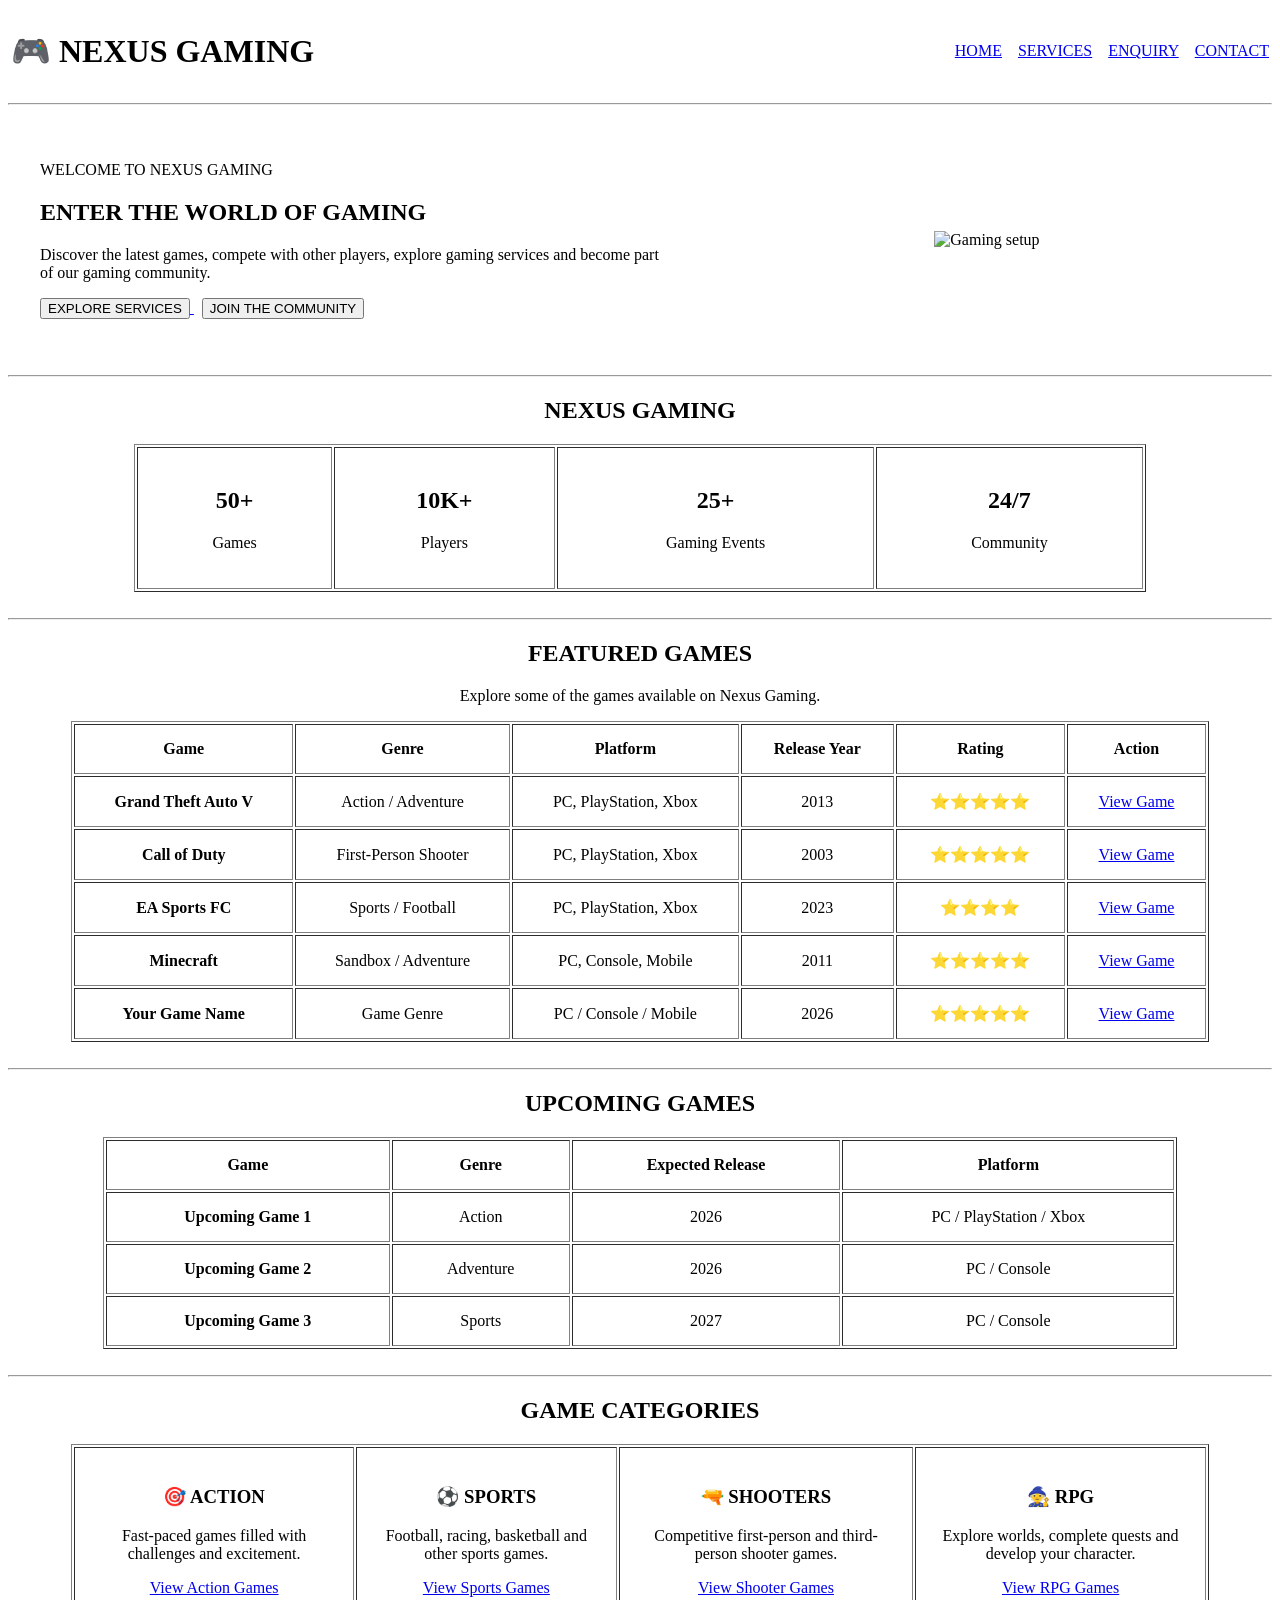
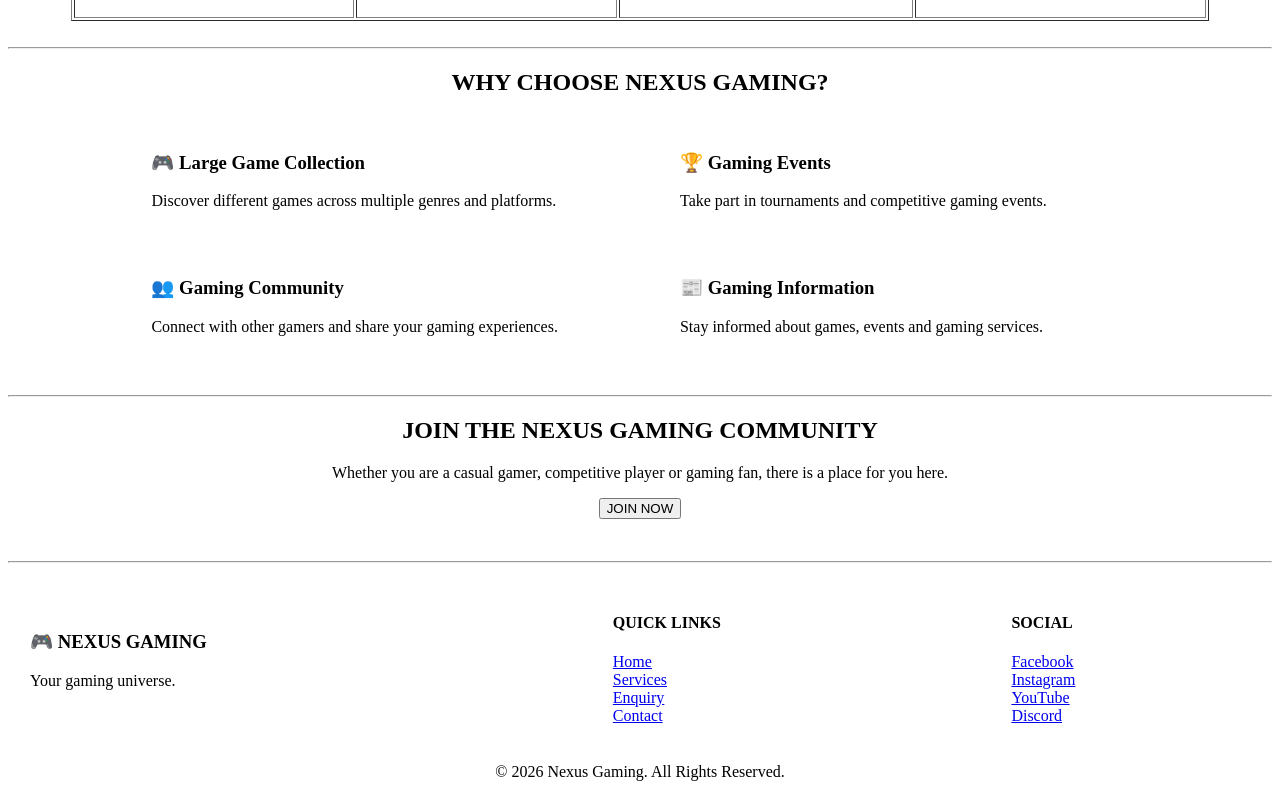
==== index.html @ 75d98b47 "commit" ====
<!DOCTYPE html>
<html lang="en">

<head>
    <meta charset="UTF-8">
    <meta name="viewport" content="width=device-width, initial-scale=1.0">

    <title>Nexus Gaming</title>
</head>

<body>

    <!-- ================= HEADER ================= -->

    <header>

        <table width="100%">
            <tr>

                <td width="30%">
                    <h1>🎮 NEXUS GAMING</h1>
                </td>

                <td align="right">

                    <nav>

                        <a href="index.html">HOME</a>
                        &nbsp;&nbsp;

                        <a href="services.html">SERVICES</a>
                        &nbsp;&nbsp;

                        <a href="enquiry.html">ENQUIRY</a>
                        &nbsp;&nbsp;

                        <a href="contact.html">CONTACT</a>

                    </nav>

                </td>

            </tr>
        </table>

        <hr>

    </header>


    <!-- ================= HERO SECTION ================= -->

    <main>

        <section>

            <table width="100%" cellpadding="30">

                <tr>

                    <td width="55%">

                        <p>WELCOME TO NEXUS GAMING</p>

                        <h2>
                            ENTER THE WORLD OF GAMING
                        </h2>

                        <p>
                            Discover the latest games, compete with
                            other players, explore gaming services
                            and become part of our gaming community.
                        </p>

                        <p>

                            <a href="services.html">
                                <button>EXPLORE SERVICES</button>
                            </a>

                            &nbsp;

                            <a href="enquiry.html">
                                <button>JOIN THE COMMUNITY</button>
                            </a>

                        </p>

                    </td>


                    <td width="45%" align="center">

                        <!-- Replace this image with your gaming image -->

                        <img
                            src="images/gaming-hero.jpg"
                            alt="Gaming setup"
                            width="450"
                            height="300">

                    </td>

                </tr>

            </table>

        </section>


        <hr>


        <!-- ================= WEBSITE STATISTICS ================= -->

        <section>

            <h2 align="center">
                NEXUS GAMING
            </h2>

            <table
                border="1"
                width="80%"
                align="center"
                cellpadding="20">

                <tr align="center">

                    <td>
                        <h2>50+</h2>
                        <p>Games</p>
                    </td>

                    <td>
                        <h2>10K+</h2>
                        <p>Players</p>
                    </td>

                    <td>
                        <h2>25+</h2>
                        <p>Gaming Events</p>
                    </td>

                    <td>
                        <h2>24/7</h2>
                        <p>Community</p>
                    </td>

                </tr>

            </table>

        </section>


        <br>
        <hr>


        <!-- ================= FEATURED GAMES ================= -->

        <section>

            <h2 align="center">
                FEATURED GAMES
            </h2>

            <p align="center">
                Explore some of the games available on Nexus Gaming.
            </p>


            <table
                border="1"
                width="90%"
                align="center"
                cellpadding="15">

                <thead>

                    <tr>

                        <th>Game</th>

                        <th>Genre</th>

                        <th>Platform</th>

                        <th>Release Year</th>

                        <th>Rating</th>

                        <th>Action</th>

                    </tr>

                </thead>


                <tbody>

                    <!-- GAME 1 -->

                    <tr align="center">

                        <td>
                            <strong>Grand Theft Auto V</strong>
                        </td>

                        <td>
                            Action / Adventure
                        </td>

                        <td>
                            PC, PlayStation, Xbox
                        </td>

                        <td>
                            2013
                        </td>

                        <td>
                            ⭐⭐⭐⭐⭐
                        </td>

                        <td>

                            <a href="#">
                                View Game
                            </a>

                        </td>

                    </tr>


                    <!-- GAME 2 -->

                    <tr align="center">

                        <td>
                            <strong>Call of Duty</strong>
                        </td>

                        <td>
                            First-Person Shooter
                        </td>

                        <td>
                            PC, PlayStation, Xbox
                        </td>

                        <td>
                            2003
                        </td>

                        <td>
                            ⭐⭐⭐⭐⭐
                        </td>

                        <td>

                            <a href="#">
                                View Game
                            </a>

                        </td>

                    </tr>


                    <!-- GAME 3 -->

                    <tr align="center">

                        <td>
                            <strong>EA Sports FC</strong>
                        </td>

                        <td>
                            Sports / Football
                        </td>

                        <td>
                            PC, PlayStation, Xbox
                        </td>

                        <td>
                            2023
                        </td>

                        <td>
                            ⭐⭐⭐⭐
                        </td>

                        <td>

                            <a href="#">
                                View Game
                            </a>

                        </td>

                    </tr>


                    <!-- GAME 4 -->

                    <tr align="center">

                        <td>
                            <strong>Minecraft</strong>
                        </td>

                        <td>
                            Sandbox / Adventure
                        </td>

                        <td>
                            PC, Console, Mobile
                        </td>

                        <td>
                            2011
                        </td>

                        <td>
                            ⭐⭐⭐⭐⭐
                        </td>

                        <td>

                            <a href="#">
                                View Game
                            </a>

                        </td>

                    </tr>


                    <!-- ADD YOUR NEW GAMES BELOW -->

                    <tr align="center">

                        <td>
                            <strong>Your Game Name</strong>
                        </td>

                        <td>
                            Game Genre
                        </td>

                        <td>
                            PC / Console / Mobile
                        </td>

                        <td>
                            2026
                        </td>

                        <td>
                            ⭐⭐⭐⭐⭐
                        </td>

                        <td>

                            <a href="#">
                                View Game
                            </a>

                        </td>

                    </tr>

                </tbody>

            </table>

        </section>


        <br>
        <hr>


        <!-- ================= UPCOMING GAMES ================= -->

        <section>

            <h2 align="center">
                UPCOMING GAMES
            </h2>

            <table
                border="1"
                width="85%"
                align="center"
                cellpadding="15">

                <tr>

                    <th>Game</th>
                    <th>Genre</th>
                    <th>Expected Release</th>
                    <th>Platform</th>

                </tr>


                <tr align="center">

                    <td>
                        <strong>Upcoming Game 1</strong>
                    </td>

                    <td>
                        Action
                    </td>

                    <td>
                        2026
                    </td>

                    <td>
                        PC / PlayStation / Xbox
                    </td>

                </tr>


                <tr align="center">

                    <td>
                        <strong>Upcoming Game 2</strong>
                    </td>

                    <td>
                        Adventure
                    </td>

                    <td>
                        2026
                    </td>

                    <td>
                        PC / Console
                    </td>

                </tr>


                <tr align="center">

                    <td>
                        <strong>Upcoming Game 3</strong>
                    </td>

                    <td>
                        Sports
                    </td>

                    <td>
                        2027
                    </td>

                    <td>
                        PC / Console
                    </td>

                </tr>

            </table>

        </section>


        <br>
        <hr>


        <!-- ================= GAMING CATEGORIES ================= -->

        <section>

            <h2 align="center">
                GAME CATEGORIES
            </h2>


            <table
                width="90%"
                align="center"
                border="1"
                cellpadding="20">

                <tr align="center">

                    <td>

                        <h3>🎯 ACTION</h3>

                        <p>
                            Fast-paced games filled with
                            challenges and excitement.
                        </p>

                        <a href="#">
                            View Action Games
                        </a>

                    </td>


                    <td>

                        <h3>⚽ SPORTS</h3>

                        <p>
                            Football, racing, basketball
                            and other sports games.
                        </p>

                        <a href="#">
                            View Sports Games
                        </a>

                    </td>


                    <td>

                        <h3>🔫 SHOOTERS</h3>

                        <p>
                            Competitive first-person and
                            third-person shooter games.
                        </p>

                        <a href="#">
                            View Shooter Games
                        </a>

                    </td>


                    <td>

                        <h3>🧙 RPG</h3>

                        <p>
                            Explore worlds, complete quests
                            and develop your character.
                        </p>

                        <a href="#">
                            View RPG Games
                        </a>

                    </td>

                </tr>

            </table>

        </section>


        <br>
        <hr>


        <!-- ================= WHY CHOOSE US ================= -->

        <section>

            <h2 align="center">
                WHY CHOOSE NEXUS GAMING?
            </h2>


            <table
                width="80%"
                align="center"
                cellpadding="15">

                <tr>

                    <td>

                        <h3>
                            🎮 Large Game Collection
                        </h3>

                        <p>
                            Discover different games across
                            multiple genres and platforms.
                        </p>

                    </td>


                    <td>

                        <h3>
                            🏆 Gaming Events
                        </h3>

                        <p>
                            Take part in tournaments and
                            competitive gaming events.
                        </p>

                    </td>

                </tr>


                <tr>

                    <td>

                        <h3>
                            👥 Gaming Community
                        </h3>

                        <p>
                            Connect with other gamers and
                            share your gaming experiences.
                        </p>

                    </td>


                    <td>

                        <h3>
                            📰 Gaming Information
                        </h3>

                        <p>
                            Stay informed about games,
                            events and gaming services.
                        </p>

                    </td>

                </tr>

            </table>

        </section>


        <br>
        <hr>


        <!-- ================= COMMUNITY ================= -->

        <section>

            <h2 align="center">
                JOIN THE NEXUS GAMING COMMUNITY
            </h2>

            <p align="center">

                Whether you are a casual gamer,
                competitive player or gaming fan,
                there is a place for you here.

            </p>

            <p align="center">

                <a href="enquiry.html">

                    <button>
                        JOIN NOW
                    </button>

                </a>

            </p>

        </section>

    </main>


    <!-- ================= FOOTER ================= -->

    <br>

    <hr>

    <footer>

        <table width="100%" cellpadding="20">

            <tr>

                <td>

                    <h3>
                        🎮 NEXUS GAMING
                    </h3>

                    <p>
                        Your gaming universe.
                    </p>

                </td>


                <td>

                    <h4>
                        QUICK LINKS
                    </h4>

                    <a href="index.html">
                        Home
                    </a>
                    <br>

                    <a href="services.html">
                        Services
                    </a>
                    <br>

                    <a href="enquiry.html">
                        Enquiry
                    </a>
                    <br>

                    <a href="contact.html">
                        Contact
                    </a>

                </td>


                <td>

                    <h4>
                        SOCIAL
                    </h4>

                    <a href="#">
                        Facebook
                    </a>
                    <br>

                    <a href="#">
                        Instagram
                    </a>
                    <br>

                    <a href="#">
                        YouTube
                    </a>
                    <br>

                    <a href="#">
                        Discord
                    </a>

                </td>

            </tr>

        </table>


        <p align="center">

            &copy; 2026 Nexus Gaming.
            All Rights Reserved.

        </p>

    </footer>

</body>

</html>
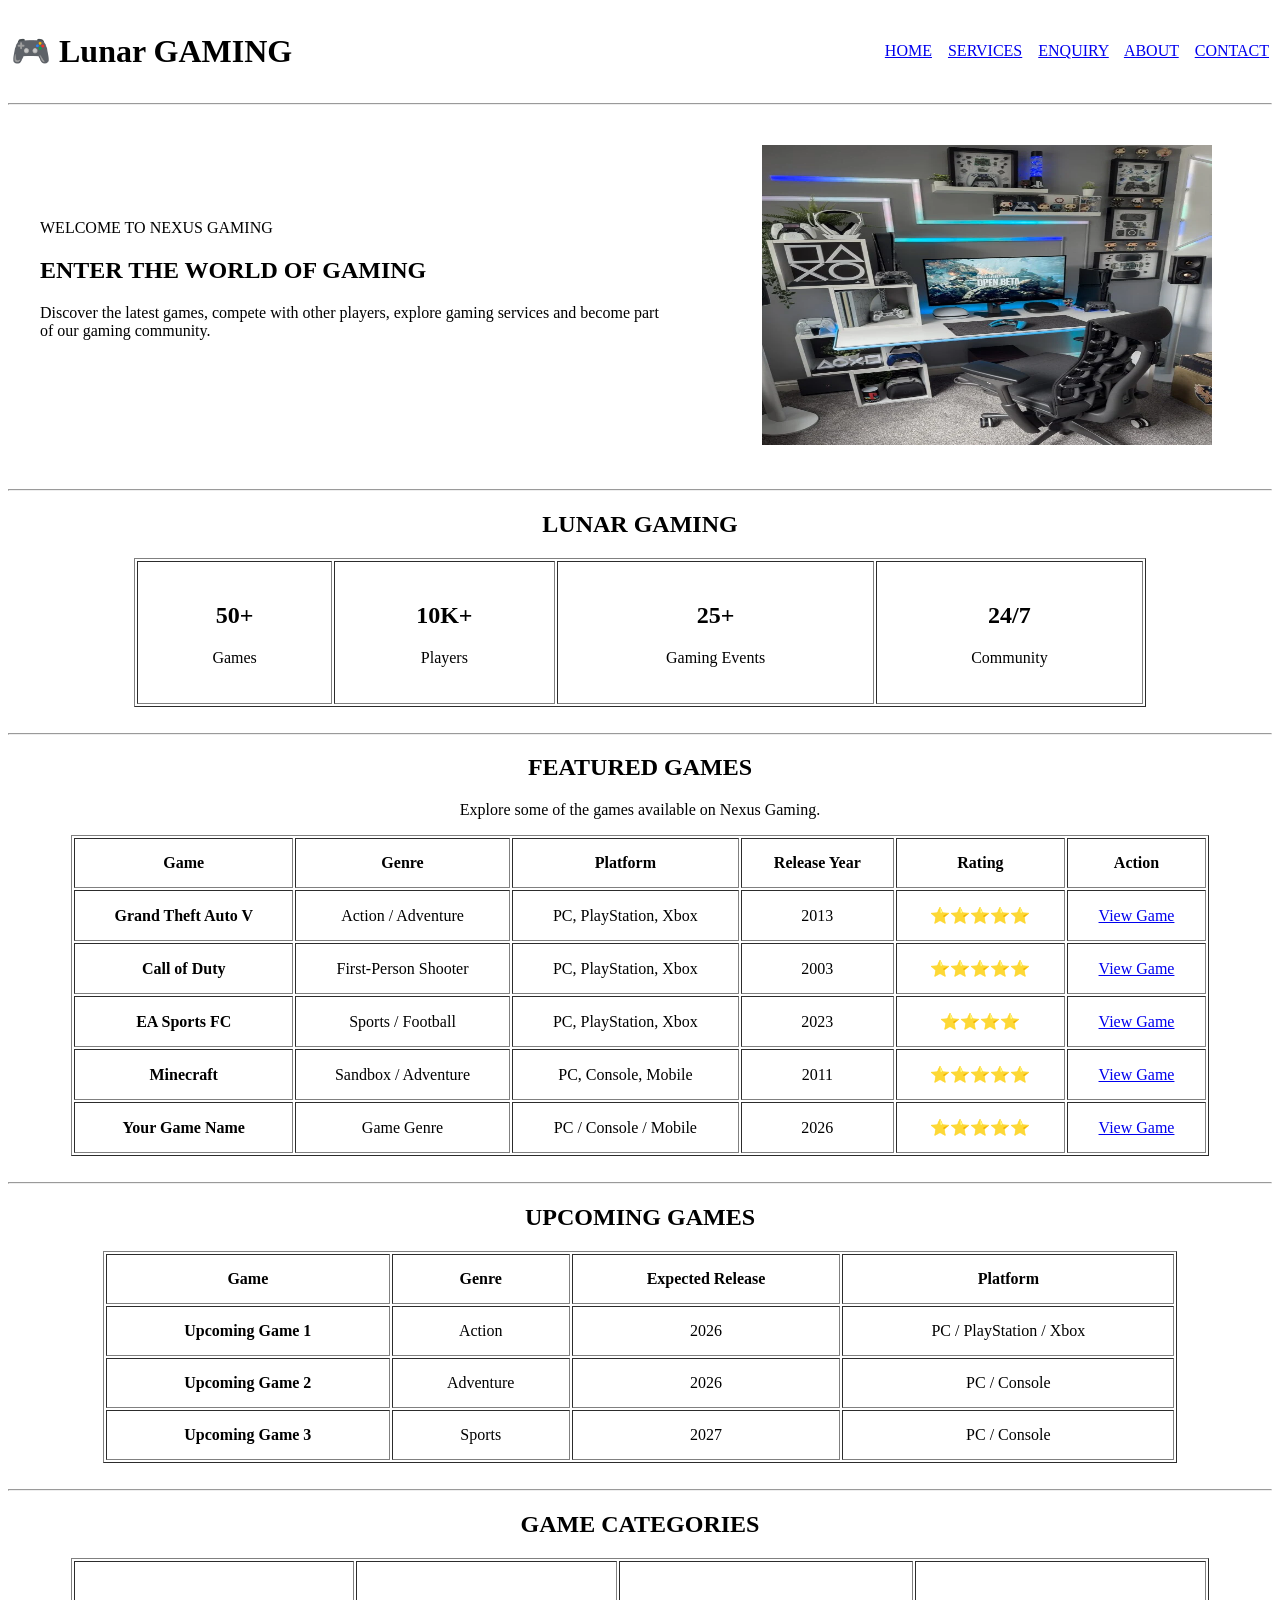
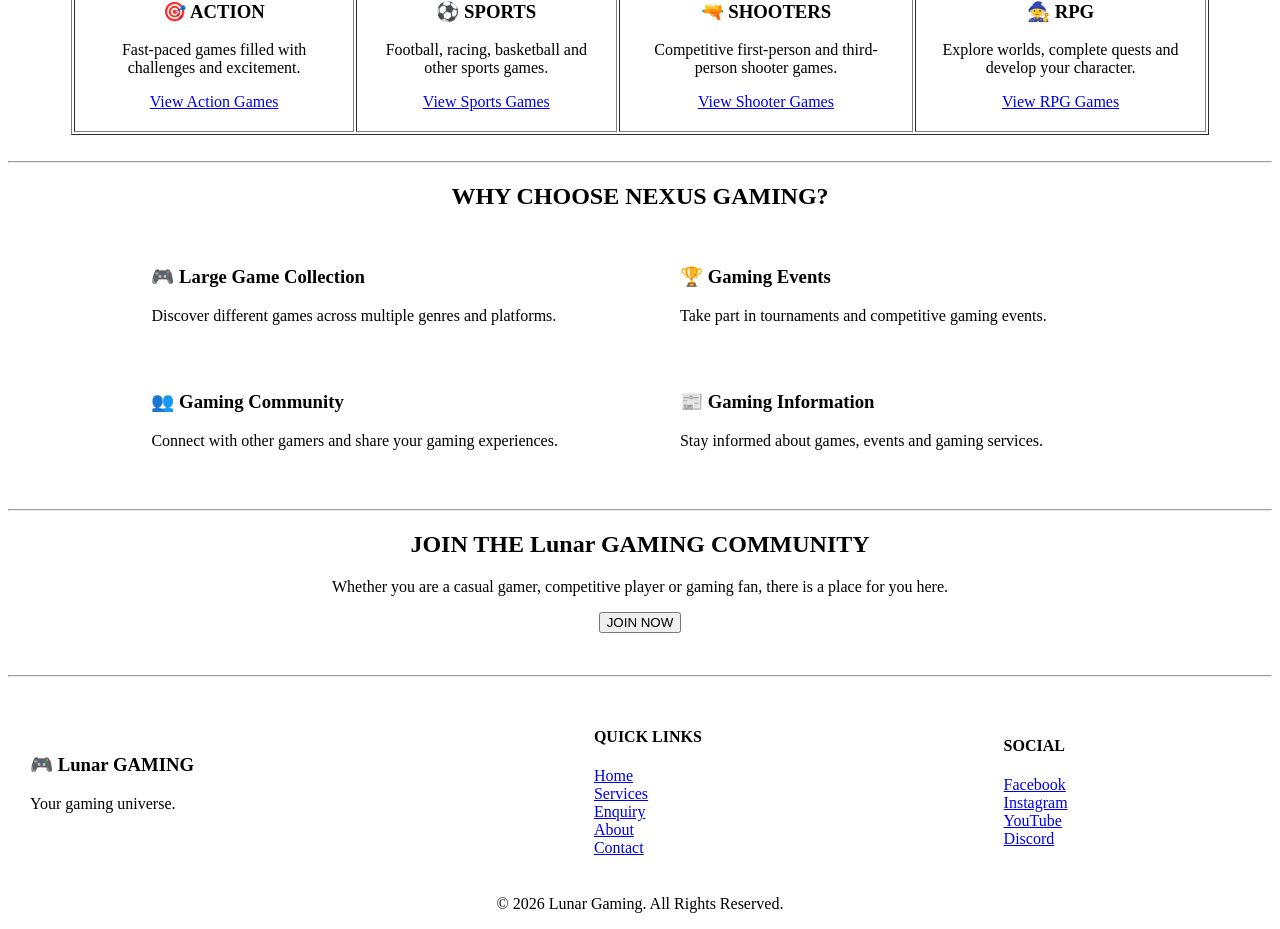
==== commit a661ac4f: "commit" ====
--- a/index.html
+++ b/index.html
@@ -5,7 +5,7 @@
     <meta charset="UTF-8">
     <meta name="viewport" content="width=device-width, initial-scale=1.0">
 
-    <title>Nexus Gaming</title>
+    <title>Lunar Gaming</title>
 </head>
 
 <body>
@@ -18,7 +18,7 @@
             <tr>
 
                 <td width="30%">
-                    <h1>🎮 NEXUS GAMING</h1>
+                    <h1>🎮 Lunar GAMING</h1>
                 </td>
 
                 <td align="right">
@@ -34,7 +34,11 @@
                         <a href="enquiry.html">ENQUIRY</a>
                         &nbsp;&nbsp;
 
+                        <a href="about.html">ABOUT</a>
+                        &nbsp;&nbsp;
+
                         <a href="contact.html">CONTACT</a>
+                        
 
                     </nav>
 
@@ -74,16 +78,10 @@
 
                         <p>
 
-                            <a href="services.html">
-                                <button>EXPLORE SERVICES</button>
-                            </a>
-
+                          
                             &nbsp;
 
-                            <a href="enquiry.html">
-                                <button>JOIN THE COMMUNITY</button>
-                            </a>
-
+                           
                         </p>
 
                     </td>
@@ -94,7 +92,7 @@
                         <!-- Replace this image with your gaming image -->
 
                         <img
-                            src="images/gaming-hero.jpg"
+                            src="/images/gamin-setup-ideas_ralexanderr-821x1024.webp"
                             alt="Gaming setup"
                             width="450"
                             height="300">
@@ -116,7 +114,7 @@
         <section>
 
             <h2 align="center">
-                NEXUS GAMING
+                LUNAR GAMING
             </h2>
 
             <table
@@ -662,7 +660,7 @@
         <section>
 
             <h2 align="center">
-                JOIN THE NEXUS GAMING COMMUNITY
+                JOIN THE Lunar GAMING COMMUNITY
             </h2>
 
             <p align="center">
@@ -705,7 +703,7 @@
                 <td>
 
                     <h3>
-                        🎮 NEXUS GAMING
+                        🎮 Lunar GAMING
                     </h3>
 
                     <p>
@@ -736,6 +734,12 @@
                     </a>
                     <br>
 
+                    <a href="about.html">
+                        About
+                    </a>
+                    <br>
+
+
                     <a href="contact.html">
                         Contact
                     </a>
@@ -777,7 +781,7 @@
 
         <p align="center">
 
-            &copy; 2026 Nexus Gaming.
+            &copy; 2026 Lunar Gaming.
             All Rights Reserved.
 
         </p>
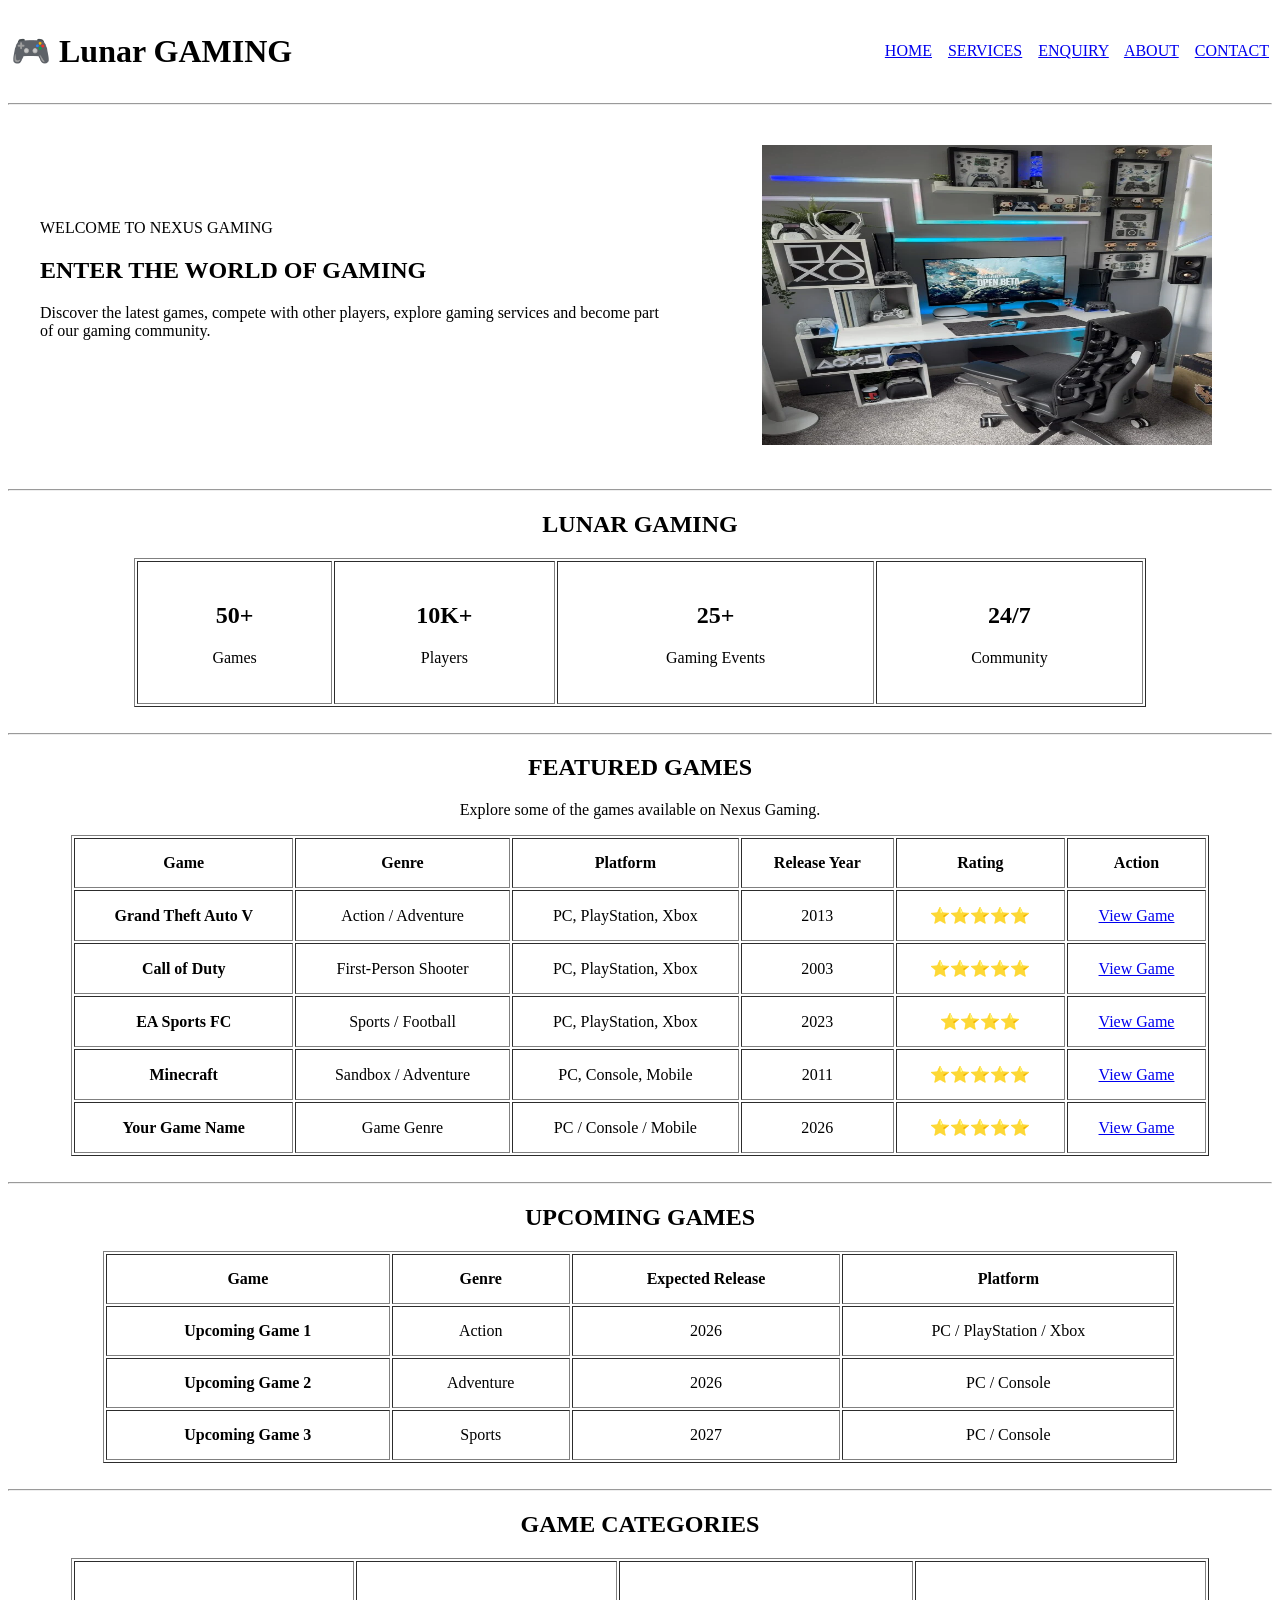
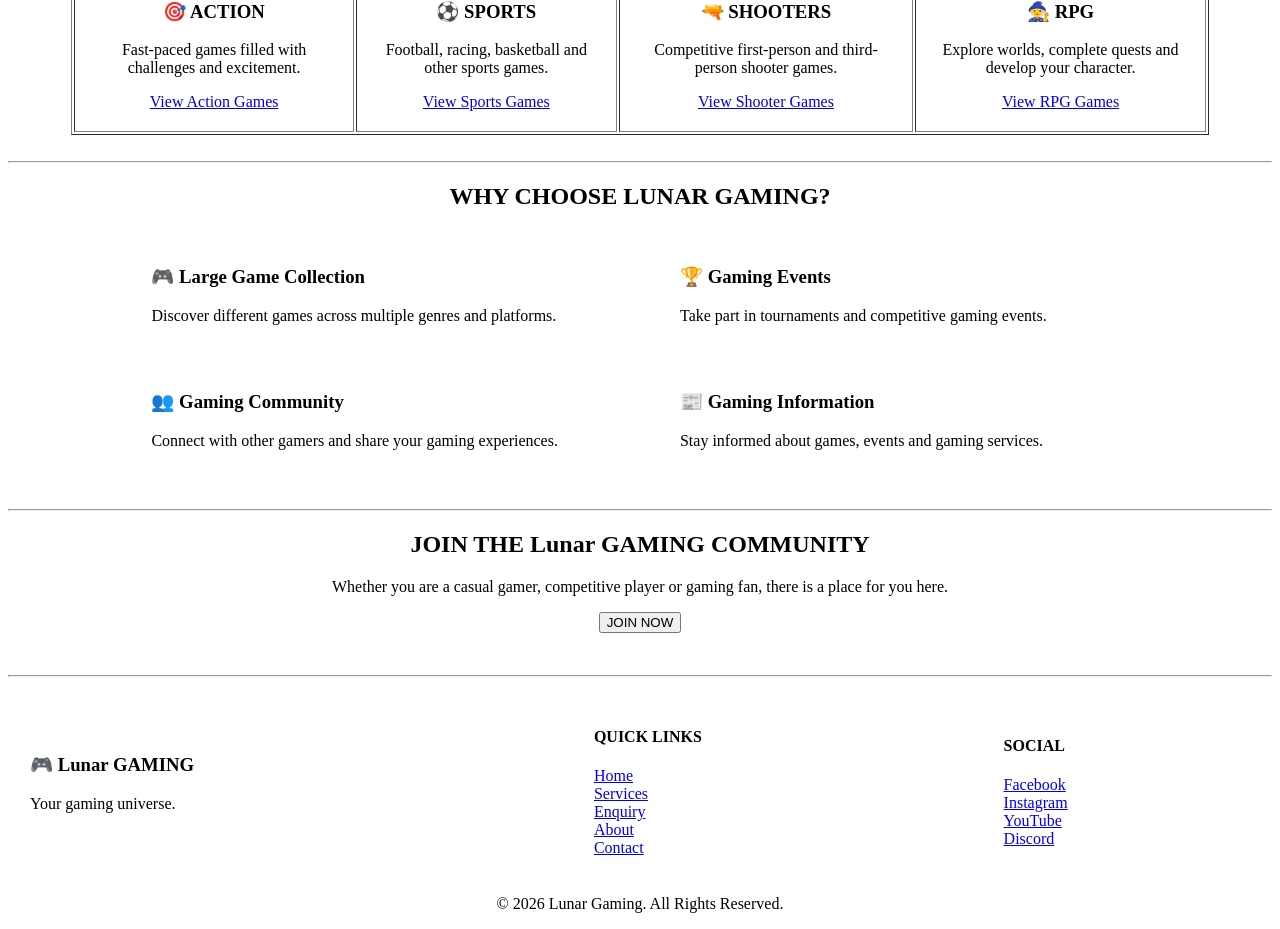
==== commit 7aa82878: "commit" ====
--- a/index.html
+++ b/index.html
@@ -89,10 +89,10 @@
 
                     <td width="45%" align="center">
 
-                        <!-- Replace this image with your gaming image -->
+                        <!-- Gaming image -->
 
                         <img
-                            src="/images/gamin-setup-ideas_ralexanderr-821x1024.webp"
+                            src="images/gamin-setup-ideas_ralexanderr-821x1024.webp"
                             alt="Gaming setup"
                             width="450"
                             height="300">
@@ -574,7 +574,7 @@
         <section>
 
             <h2 align="center">
-                WHY CHOOSE NEXUS GAMING?
+                WHY CHOOSE LUNAR GAMING?
             </h2>
 
 
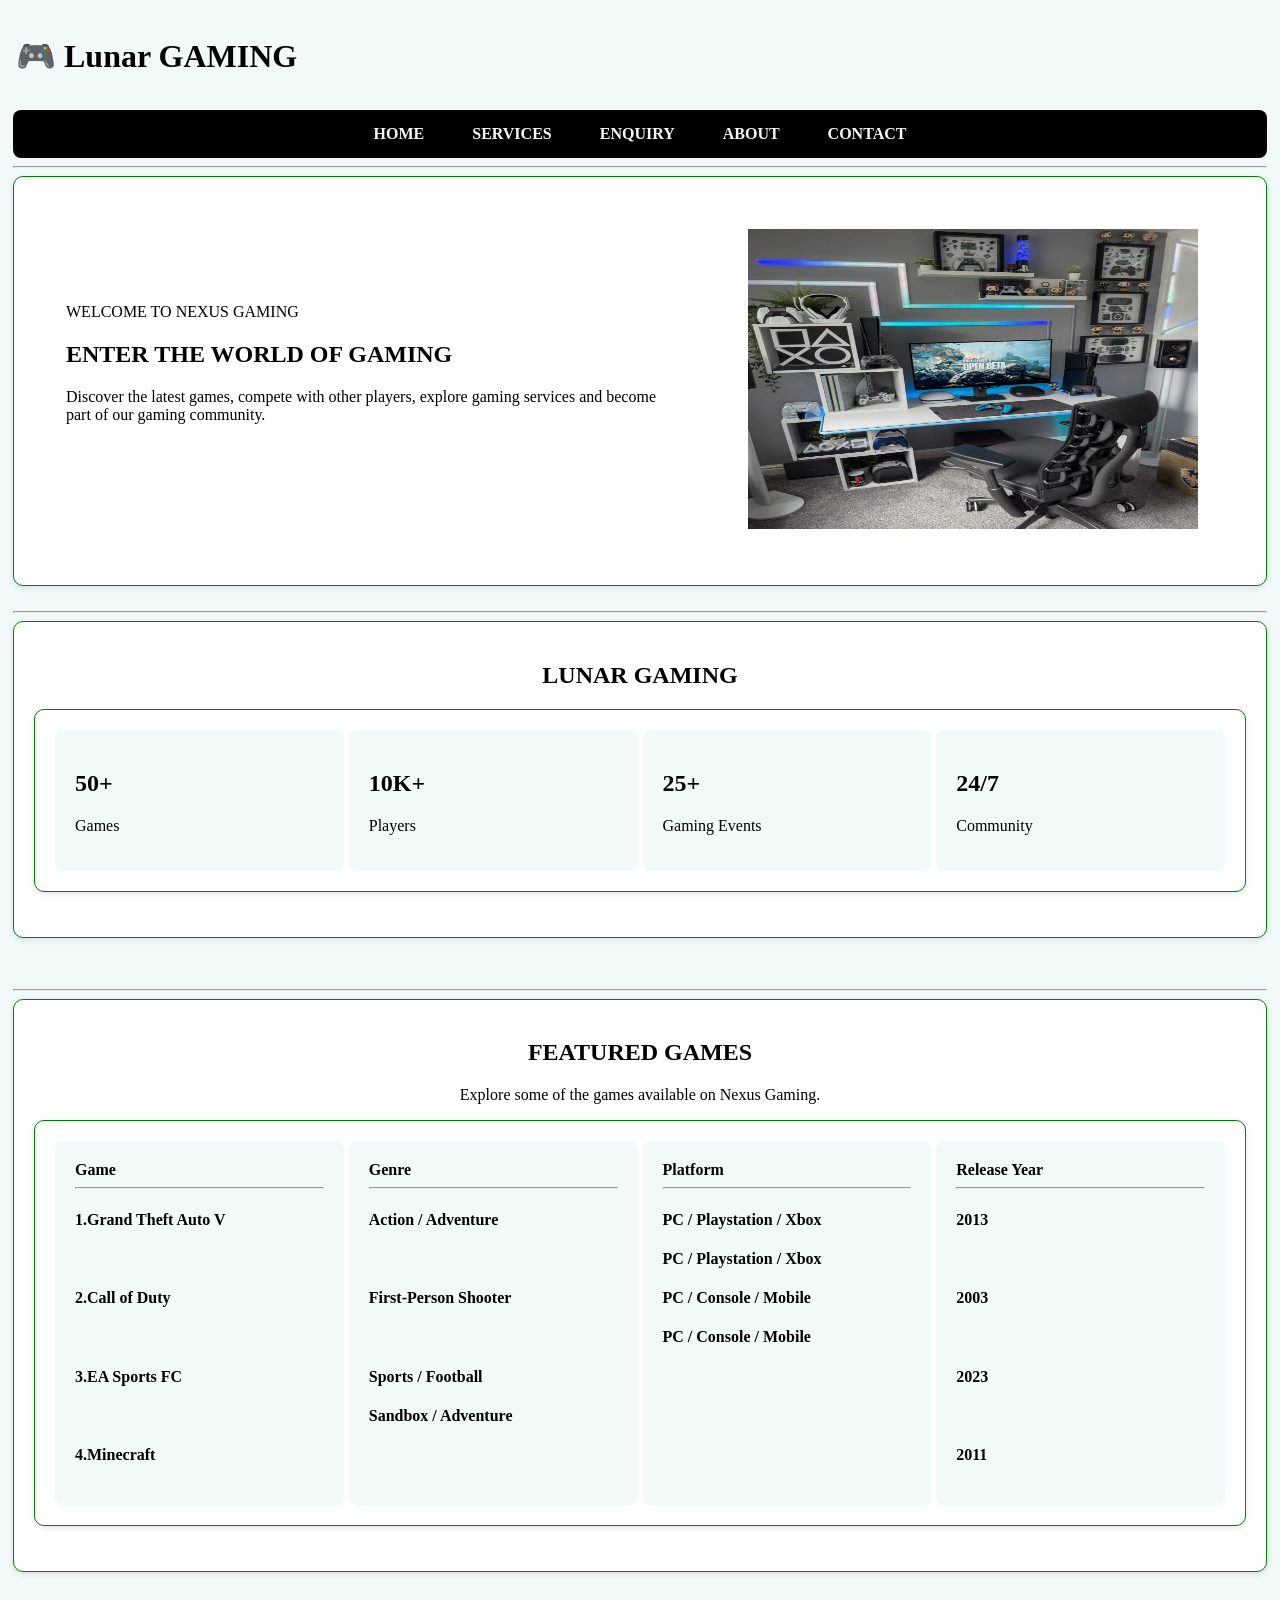
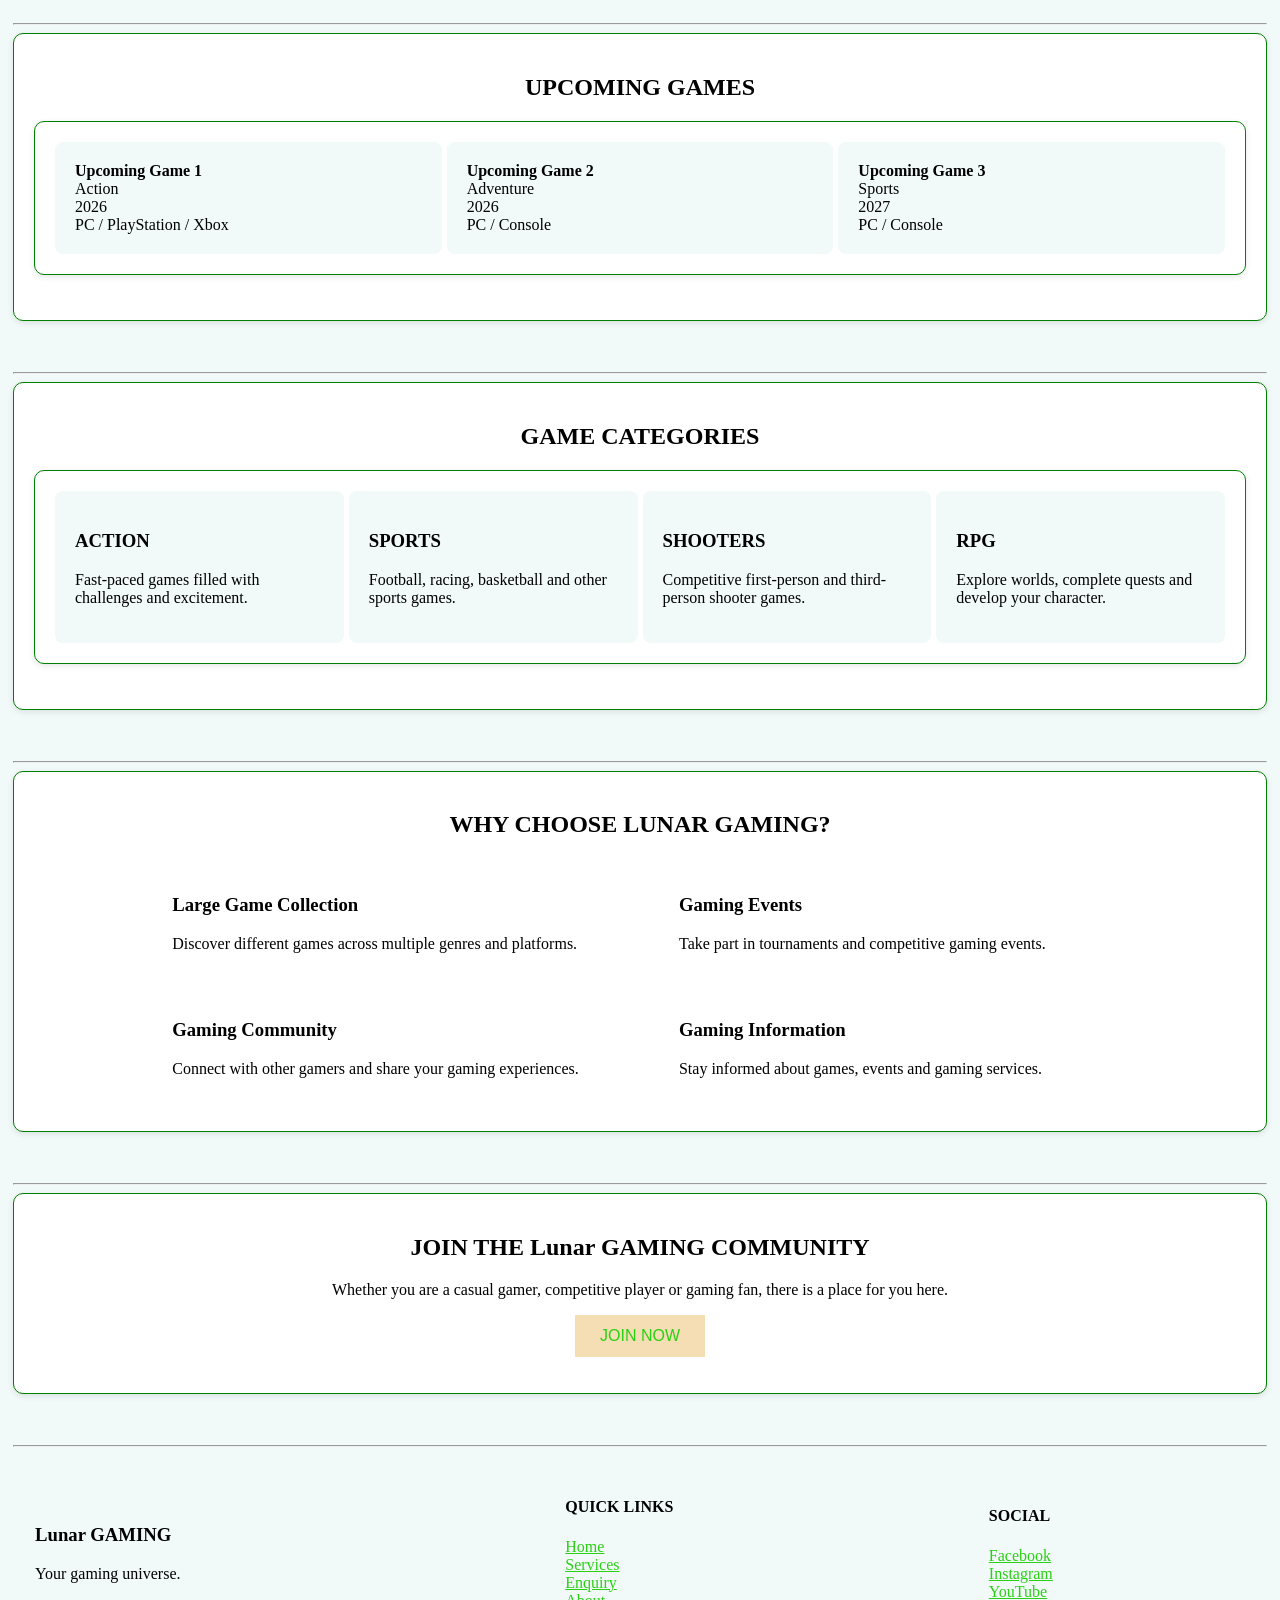
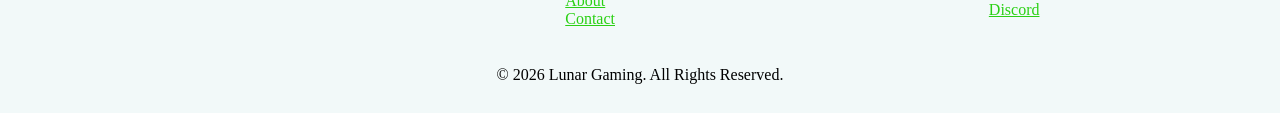
==== commit b348fd7f: "CSS used and changed" ====
--- a/index.html
+++ b/index.html
@@ -6,6 +6,9 @@
     <meta name="viewport" content="width=device-width, initial-scale=1.0">
 
     <title>Lunar Gaming</title>
+
+     <!--Links this HTML page to ecxternal CSS stylesheet-->
+    <link rel="stylesheet" href="css/style.css">
 </head>
 
 <body>
@@ -13,16 +16,22 @@
     <!-- ================= HEADER ================= -->
 
     <header>
-
-        <table width="100%">
+  <table width="100%">
             <tr>
 
                 <td width="30%">
                     <h1>🎮 Lunar GAMING</h1>
                 </td>
-
-                <td align="right">
-
+             </tr>
+                
+
+                  
+        </table>
+
+        
+
+    </header>
+    
                     <nav>
 
                         <a href="index.html">HOME</a>
@@ -41,16 +50,7 @@
                         
 
                     </nav>
-
-                </td>
-
-            </tr>
-        </table>
-
-        <hr>
-
-    </header>
-
+<hr>
 
     <!-- ================= HERO SECTION ================= -->
 
@@ -117,38 +117,29 @@
                 LUNAR GAMING
             </h2>
 
-            <table
-                border="1"
-                width="80%"
-                align="center"
-                cellpadding="20">
-
-                <tr align="center">
-
-                    <td>
+         <section  class="fourway-grid">
+            <div class="mission-card"> 
                         <h2>50+</h2>
                         <p>Games</p>
-                    </td>
-
-                    <td>
+                        </div>
+
+                   <div class="mission-card"> 
                         <h2>10K+</h2>
                         <p>Players</p>
-                    </td>
-
-                    <td>
+                        </div>
+
+                    <div class="mission-card"> 
                         <h2>25+</h2>
                         <p>Gaming Events</p>
-                    </td>
-
-                    <td>
+                        </div>
+
+                    <div class="mission-card"> 
                         <h2>24/7</h2>
                         <p>Community</p>
-                    </td>
-
-                </tr>
-
-            </table>
-
+                    </div>
+
+
+       </section>
         </section>
 
 
@@ -159,7 +150,6 @@
         <!-- ================= FEATURED GAMES ================= -->
 
         <section>
-
             <h2 align="center">
                 FEATURED GAMES
             </h2>
@@ -167,215 +157,60 @@
             <p align="center">
                 Explore some of the games available on Nexus Gaming.
             </p>
-
-
-            <table
-                border="1"
-                width="90%"
-                align="center"
-                cellpadding="15">
-
-                <thead>
-
-                    <tr>
-
-                        <th>Game</th>
-
-                        <th>Genre</th>
-
-                        <th>Platform</th>
-
-                        <th>Release Year</th>
-
-                        <th>Rating</th>
-
-                        <th>Action</th>
-
-                    </tr>
-
-                </thead>
-
-
-                <tbody>
-
-                    <!-- GAME 1 -->
-
-                    <tr align="center">
-
-                        <td>
-                            <strong>Grand Theft Auto V</strong>
-                        </td>
-
-                        <td>
-                            Action / Adventure
-                        </td>
-
-                        <td>
-                            PC, PlayStation, Xbox
-                        </td>
-
-                        <td>
-                            2013
-                        </td>
-
-                        <td>
-                            ⭐⭐⭐⭐⭐
-                        </td>
-
-                        <td>
-
-                            <a href="#">
-                                View Game
-                            </a>
-
-                        </td>
-
-                    </tr>
-
-
-                    <!-- GAME 2 -->
-
-                    <tr align="center">
-
-                        <td>
-                            <strong>Call of Duty</strong>
-                        </td>
-
-                        <td>
-                            First-Person Shooter
-                        </td>
-
-                        <td>
-                            PC, PlayStation, Xbox
-                        </td>
-
-                        <td>
-                            2003
-                        </td>
-
-                        <td>
-                            ⭐⭐⭐⭐⭐
-                        </td>
-
-                        <td>
-
-                            <a href="#">
-                                View Game
-                            </a>
-
-                        </td>
-
-                    </tr>
-
-
-                    <!-- GAME 3 -->
-
-                    <tr align="center">
-
-                        <td>
-                            <strong>EA Sports FC</strong>
-                        </td>
-
-                        <td>
-                            Sports / Football
-                        </td>
-
-                        <td>
-                            PC, PlayStation, Xbox
-                        </td>
-
-                        <td>
-                            2023
-                        </td>
-
-                        <td>
-                            ⭐⭐⭐⭐
-                        </td>
-
-                        <td>
-
-                            <a href="#">
-                                View Game
-                            </a>
-
-                        </td>
-
-                    </tr>
-
-
-                    <!-- GAME 4 -->
-
-                    <tr align="center">
-
-                        <td>
-                            <strong>Minecraft</strong>
-                        </td>
-
-                        <td>
-                            Sandbox / Adventure
-                        </td>
-
-                        <td>
-                            PC, Console, Mobile
-                        </td>
-
-                        <td>
-                            2011
-                        </td>
-
-                        <td>
-                            ⭐⭐⭐⭐⭐
-                        </td>
-
-                        <td>
-
-                            <a href="#">
-                                View Game
-                            </a>
-
-                        </td>
-
-                    </tr>
-
-
-                    <!-- ADD YOUR NEW GAMES BELOW -->
-
-                    <tr align="center">
-
-                        <td>
-                            <strong>Your Game Name</strong>
-                        </td>
-
-                        <td>
-                            Game Genre
-                        </td>
-
-                        <td>
-                            PC / Console / Mobile
-                        </td>
-
-                        <td>
-                            2026
-                        </td>
-
-                        <td>
-                            ⭐⭐⭐⭐⭐
-                        </td>
-
-                        <td>
-
-                            <a href="#">
-                                View Game
-                            </a>
-
-                        </td>
-
-                    </tr>
-
-                </tbody>
-
-            </table>
-
+   <section  class="fourway-grid">
+
+<div class="mission-card">         
+   <strong>Game </strong>
+   <hr>
+   <h4>1.Grand Theft Auto V</h4>
+   <br>
+   <h4>2.Call of Duty</h4>
+   <br>                      
+   <h4>3.EA Sports FC</h4>
+   <br>
+   <h4>4.Minecraft</h4>
+   
+</div>
+                  
+<div class="mission-card">
+        <strong>Genre</strong>
+        <hr>
+        <h4>Action / Adventure</h4>
+        <br>
+        <h4>First-Person Shooter</h4>
+        <br> 
+        <h4>Sports / Football</h4>
+        <h4>Sandbox / Adventure</h4>               
+</div>
+
+<div class="mission-card">
+        <strong>Platform</strong> 
+        <hr>
+        <h4>PC / Playstation / Xbox</h4>
+
+        <h4>PC / Playstation / Xbox</h4>
+
+        <h4>PC / Console / Mobile</h4>
+        <h4>PC / Console / Mobile</h4>  
+         
+
+</div>
+
+<div class="mission-card">
+            <strong>Release Year</strong>
+            <hr>
+            <h4>2013</h4>
+            <br>
+            <h4>2003</h4>
+            <br>
+            <h4>2023</h4>
+            <br>
+            <h4>2011</h4>
+          </div>             
+
+                    
+
+</section>
         </section>
 
 
@@ -390,87 +225,40 @@
             <h2 align="center">
                 UPCOMING GAMES
             </h2>
-
-            <table
-                border="1"
-                width="85%"
-                align="center"
-                cellpadding="15">
-
-                <tr>
-
-                    <th>Game</th>
-                    <th>Genre</th>
-                    <th>Expected Release</th>
-                    <th>Platform</th>
-
-                </tr>
-
-
-                <tr align="center">
-
-                    <td>
+                 <section  class="threeway-grid">
+                    <div class="mission-card"> 
                         <strong>Upcoming Game 1</strong>
-                    </td>
-
-                    <td>
+                   <br>
                         Action
-                    </td>
-
-                    <td>
+                   <br>
                         2026
-                    </td>
-
-                    <td>
+                   <br>
+                   
                         PC / PlayStation / Xbox
-                    </td>
-
-                </tr>
-
-
-                <tr align="center">
-
-                    <td>
+                    
+                        </div>
+                   
+                        <div class="mission-card"> 
                         <strong>Upcoming Game 2</strong>
-                    </td>
-
-                    <td>
-                        Adventure
-                    </td>
-
-                    <td>
+                    <br>
+                       Adventure
+                    <br>
                         2026
-                    </td>
-
-                    <td>
+                    <br>
                         PC / Console
-                    </td>
-
-                </tr>
-
-
-                <tr align="center">
-
-                    <td>
+                        </div>
+                    
+                        <div class="mission-card"> 
                         <strong>Upcoming Game 3</strong>
-                    </td>
-
-                    <td>
+                    <br>
                         Sports
-                    </td>
-
-                    <td>
+                    <br>
                         2027
-                    </td>
-
-                    <td>
+                    <br>
                         PC / Console
-                    </td>
-
-                </tr>
-
-            </table>
-
+                        </div>
+                   
+       </section>
         </section>
 
 
@@ -486,82 +274,43 @@
                 GAME CATEGORIES
             </h2>
 
-
-            <table
-                width="90%"
-                align="center"
-                border="1"
-                cellpadding="20">
-
-                <tr align="center">
-
-                    <td>
-
-                        <h3>🎯 ACTION</h3>
+            <section  class="fourway-grid">
+            <div class="mission-card">
+                        <h3> ACTION</h3>
 
                         <p>
                             Fast-paced games filled with
                             challenges and excitement.
                         </p>
-
-                        <a href="#">
-                            View Action Games
-                        </a>
-
-                    </td>
-
-
-                    <td>
-
-                        <h3>⚽ SPORTS</h3>
+                          </div>
+             <div class="mission-card">
+                        <h3> SPORTS</h3>
 
                         <p>
                             Football, racing, basketball
                             and other sports games.
                         </p>
-
-                        <a href="#">
-                            View Sports Games
-                        </a>
-
-                    </td>
-
-
-                    <td>
-
-                        <h3>🔫 SHOOTERS</h3>
+                         </div>
+
+            <div class="mission-card">
+
+                        <h3> SHOOTERS</h3>
 
                         <p>
                             Competitive first-person and
                             third-person shooter games.
                         </p>
-
-                        <a href="#">
-                            View Shooter Games
-                        </a>
-
-                    </td>
-
-
-                    <td>
-
-                        <h3>🧙 RPG</h3>
+                         </div>
+
+          <div class="mission-card">
+                        <h3>RPG</h3>
 
                         <p>
                             Explore worlds, complete quests
                             and develop your character.
                         </p>
-
-                        <a href="#">
-                            View RPG Games
-                        </a>
-
-                    </td>
-
-                </tr>
-
-            </table>
-
+                         </div>
+         </section>           
         </section>
 
 
@@ -588,7 +337,7 @@
                     <td>
 
                         <h3>
-                            🎮 Large Game Collection
+                            Large Game Collection
                         </h3>
 
                         <p>
@@ -602,7 +351,7 @@
                     <td>
 
                         <h3>
-                            🏆 Gaming Events
+                             Gaming Events
                         </h3>
 
                         <p>
@@ -620,7 +369,7 @@
                     <td>
 
                         <h3>
-                            👥 Gaming Community
+                             Gaming Community
                         </h3>
 
                         <p>
@@ -634,7 +383,7 @@
                     <td>
 
                         <h3>
-                            📰 Gaming Information
+                             Gaming Information
                         </h3>
 
                         <p>
@@ -703,7 +452,7 @@
                 <td>
 
                     <h3>
-                        🎮 Lunar GAMING
+                        Lunar GAMING
                     </h3>
 
                     <p>
--- a/css/style.css
+++ b/css/style.css
@@ -0,0 +1,165 @@
+
+
+body {
+    font: Arial, sans-serif;
+    color: #000000;
+    background-color: #f2f9f9;
+    padding: 5px;
+
+}
+/*sections */
+section{
+      
+    margin-bottom: 25px ;   
+    padding: 20px; ;
+    background-color:white ;
+    border: 1px solid green; 
+
+    /*Round corners*/
+    border-radius: 10px;
+
+    /*Addds shadows around each section*/
+    box-shadow:0 2px 6px rgba( 0, 0, 0, 0.10);
+
+}
+
+/* Color of the links*/
+
+a {
+    color: #2ad014;
+}
+
+
+/*Navigation*/
+
+nav {
+    background-color: #000000;
+    padding: 15px;
+    text-align: center;
+
+    /*sopace between header and the navigation bar*/
+    margin-top: 10px;
+    border-radius: 8px;
+}
+nav a {
+color:#f2f9f9;
+text-decoration: none;    
+font-weight: bold;
+
+/* em is a relative unit. 
+    
+    1em is based on the font size of the element. */
+ 
+padding: 0.5em 1em;
+
+/* border-radius gives the navigation links slightly rounded corners. */
+border-radius: 5px;
+
+/* transition creates a smooth change when the hover effect occurs. */
+transform: 0.3s ;
+}
+
+/*======================================================== 
+    4.2 NAVIGATION LIST - FLEXBOX 
+    ========================================================= */ 
+    
+    /* Flexbox is used to arrange elements in a row or column. 
+    
+    display: flex turns the navigation list into a flex container. 
+    justify-content controls horizontal positioning. 
+    align-items controls vertical positioning. 
+    gap creates consistent spacing between the links. */ 
+    
+    nav ul { 
+        display: flex; 
+        justify-content: center; 
+        align-items: center; 
+        gap: 20px;
+        
+            /* Remove the default bullet points. */ 
+            list-style: none; 
+        
+        /* Remove the browser's default padding. */ 
+        padding: 0; 
+        
+        /* Remove the browser's default margin. */ 
+        margin: 0; }
+
+/* Change the navigation link when the mouse is over it */
+
+/* :hover applies when the mouse pointer is placed 
+    over an element. 
+    
+    Here the navigation link changes appearance 
+    when the user moves the mouse over it. 
+*/
+nav a:hover {
+    background-color: #999795; 
+    text-decoration: underline;
+}
+
+
+nav a:focus {
+    outline: 3px solid #dcdacc;
+    outline-offset: 3px;
+}
+
+/*The buttons*/
+button {
+    background-color: wheat;
+    color: #2ad014;
+    padding: 12px 25px;
+    border: none;
+     
+    font-size: 1rem;
+
+    /*for interractive  button motion*/
+    cursor: pointer;
+    transition: 0.3s;
+}
+
+button:hover {
+   background-color: darkgreen;
+}
+
+.fourway-grid {
+    display: grid;
+
+    grid-template-columns:repeat(4,1fr);
+
+gap: 5px;
+
+}
+.threeway-grid {
+     display: grid;
+
+    grid-template-columns:repeat(3,1fr);
+
+gap: 5px;
+
+}
+
+.mission-card{
+    background: #f2f9f9;
+    border: 1px #2ad014;
+    padding: 20px;
+    border-radius: 8px ;
+}
+
+
+
+
+
+
+
+
+
+
+
+
+
+
+
+
+
+
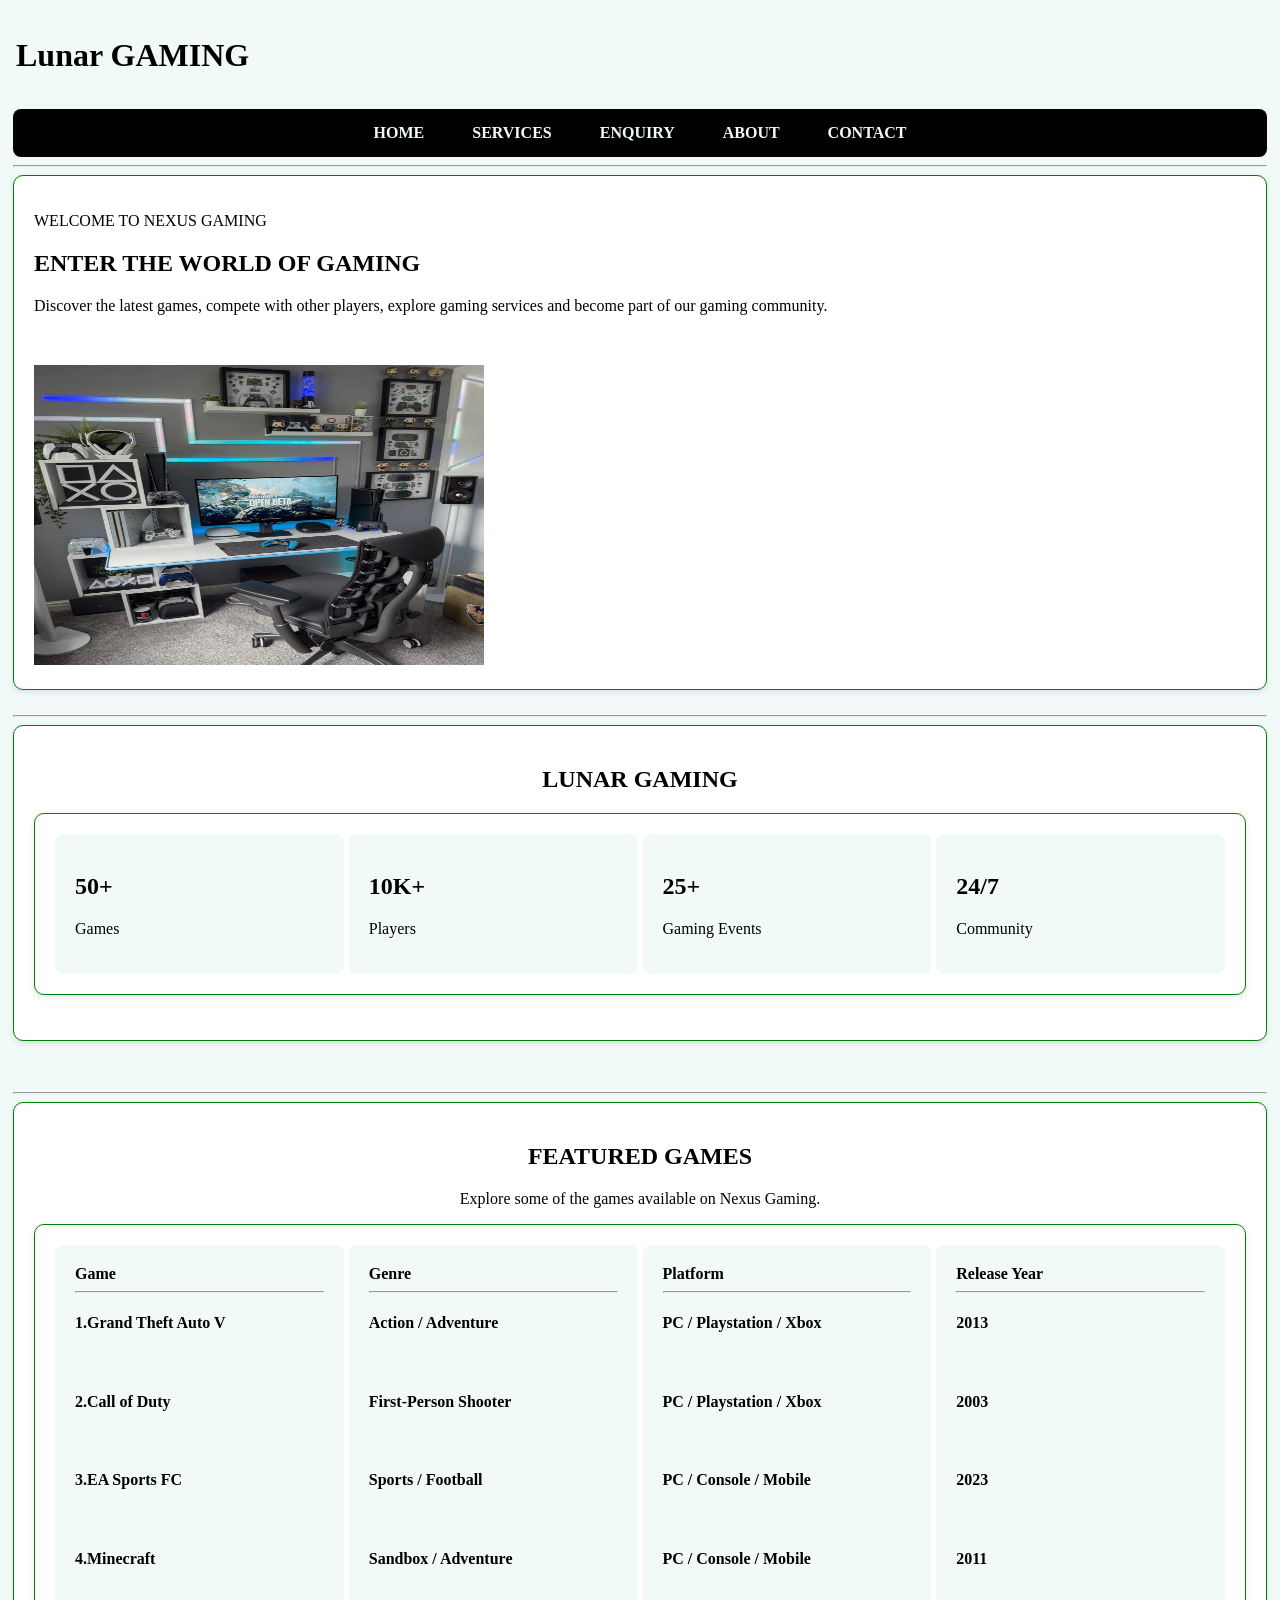
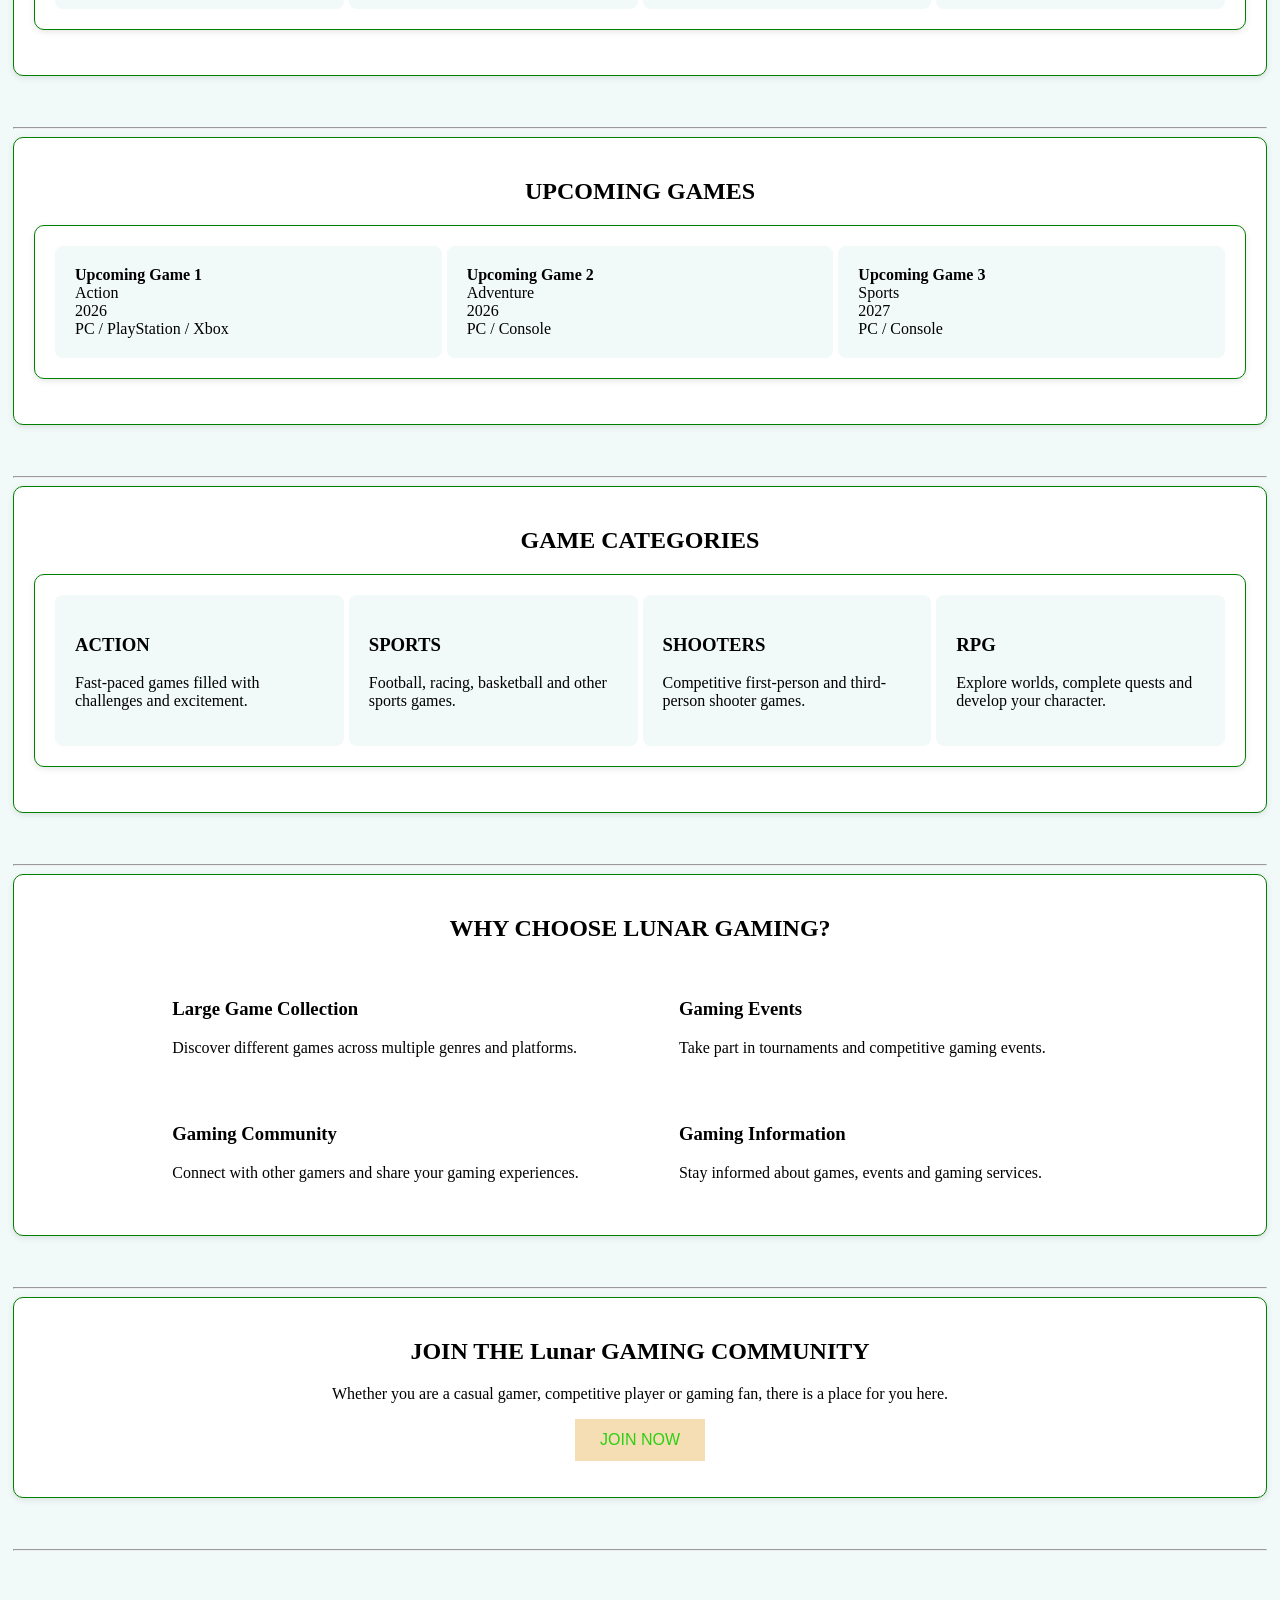
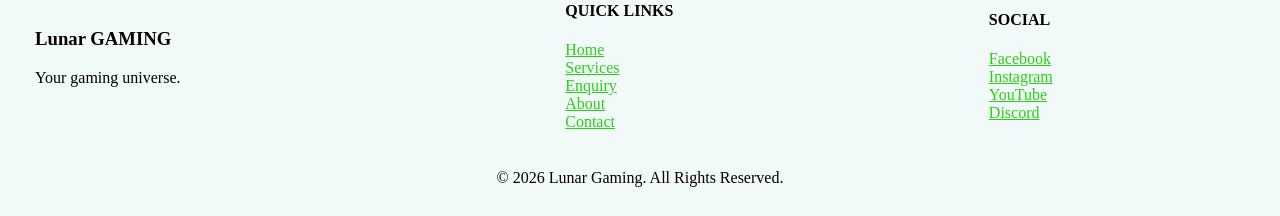
==== commit 465489fc: "comit" ====
--- a/index.html
+++ b/index.html
@@ -20,7 +20,7 @@
             <tr>
 
                 <td width="30%">
-                    <h1>🎮 Lunar GAMING</h1>
+                    <h1> Lunar GAMING</h1>
                 </td>
              </tr>
                 
@@ -58,9 +58,7 @@
 
         <section>
 
-            <table width="100%" cellpadding="30">
-
-                <tr>
+            
 
                     <td width="55%">
 
@@ -99,24 +97,15 @@
 
                     </td>
 
-                </tr>
-
-            </table>
-
-        </section>
-
-
-        <hr>
-
-
+             
+
+        </section>
+        <hr>
         <!-- ================= WEBSITE STATISTICS ================= -->
-
-        <section>
-
+        <section>
             <h2 align="center">
                 LUNAR GAMING
             </h2>
-
          <section  class="fourway-grid">
             <div class="mission-card"> 
                         <h2>50+</h2>
@@ -137,8 +126,6 @@
                         <h2>24/7</h2>
                         <p>Community</p>
                     </div>
-
-
        </section>
         </section>
 
@@ -180,6 +167,7 @@
         <h4>First-Person Shooter</h4>
         <br> 
         <h4>Sports / Football</h4>
+        <br>
         <h4>Sandbox / Adventure</h4>               
 </div>
 
@@ -187,10 +175,11 @@
         <strong>Platform</strong> 
         <hr>
         <h4>PC / Playstation / Xbox</h4>
-
+        <br>
         <h4>PC / Playstation / Xbox</h4>
-
+        <br>
         <h4>PC / Console / Mobile</h4>
+        <br>
         <h4>PC / Console / Mobile</h4>  
          
 
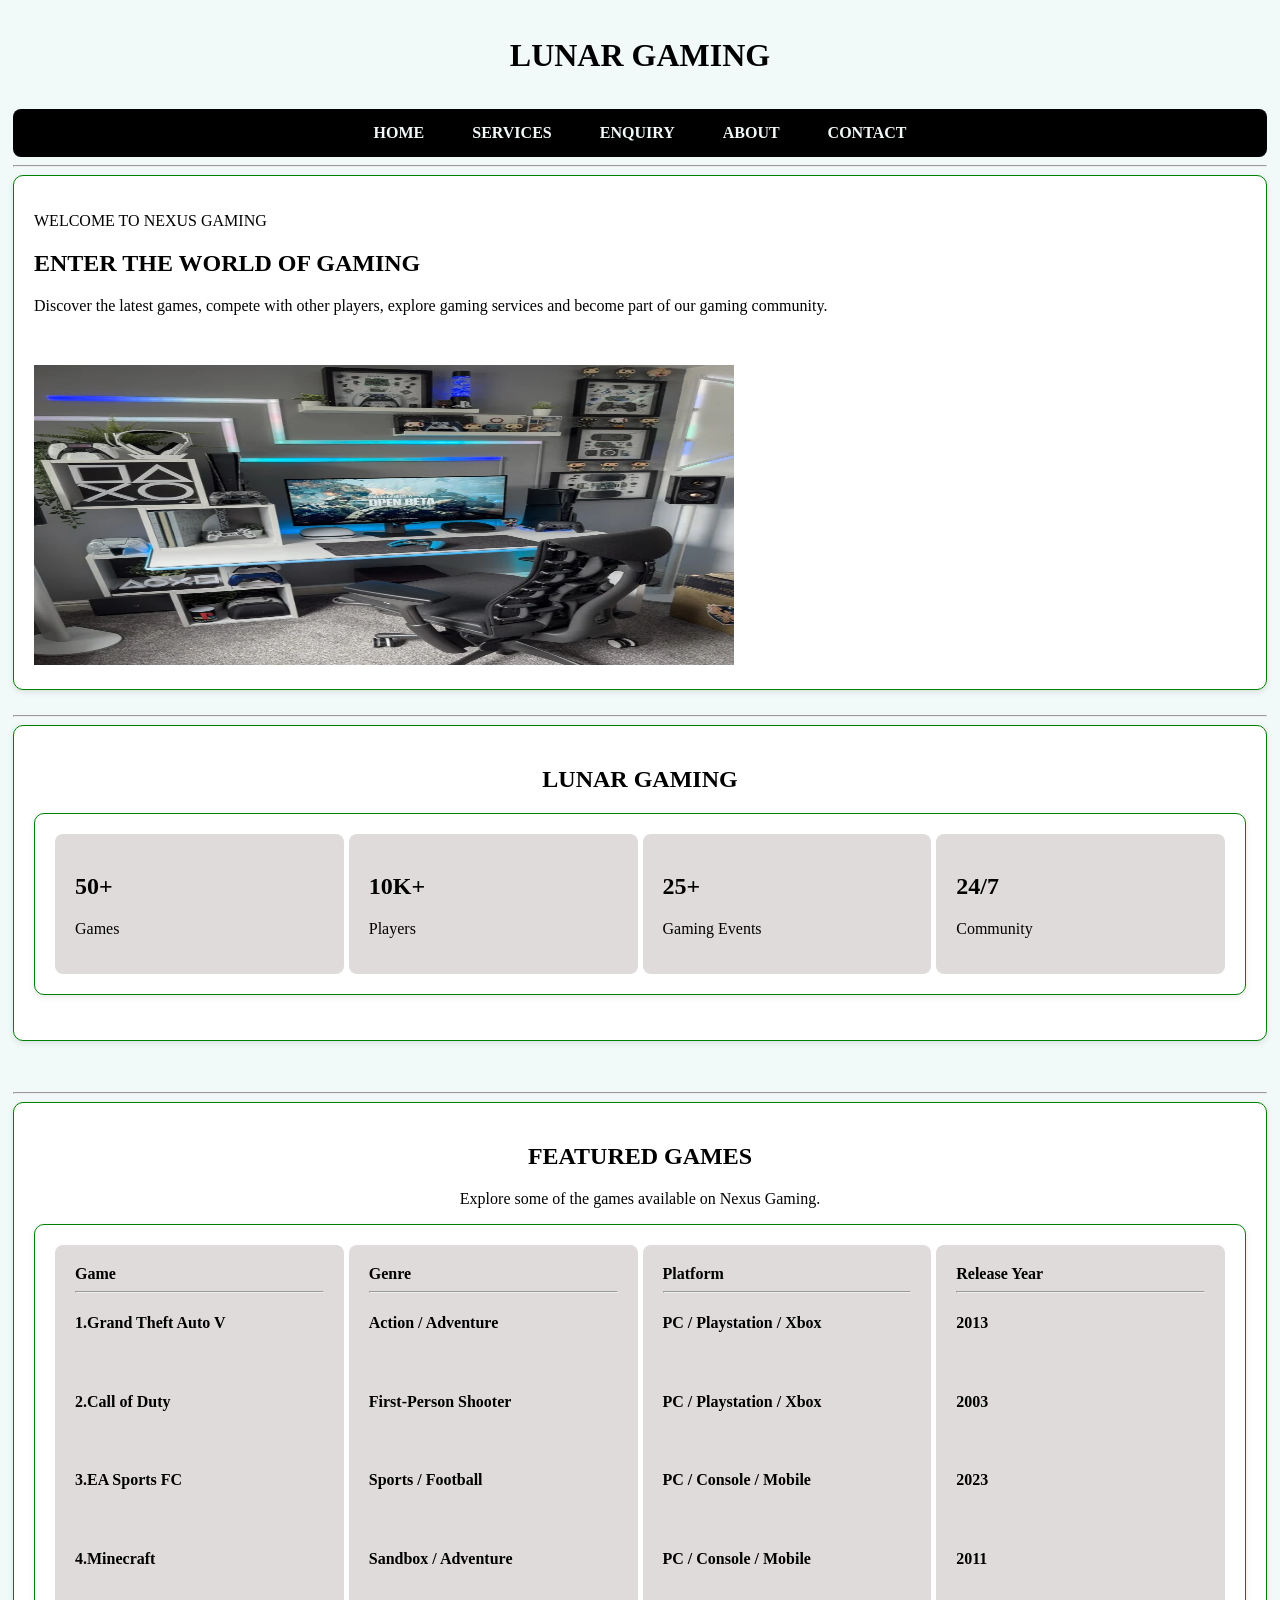
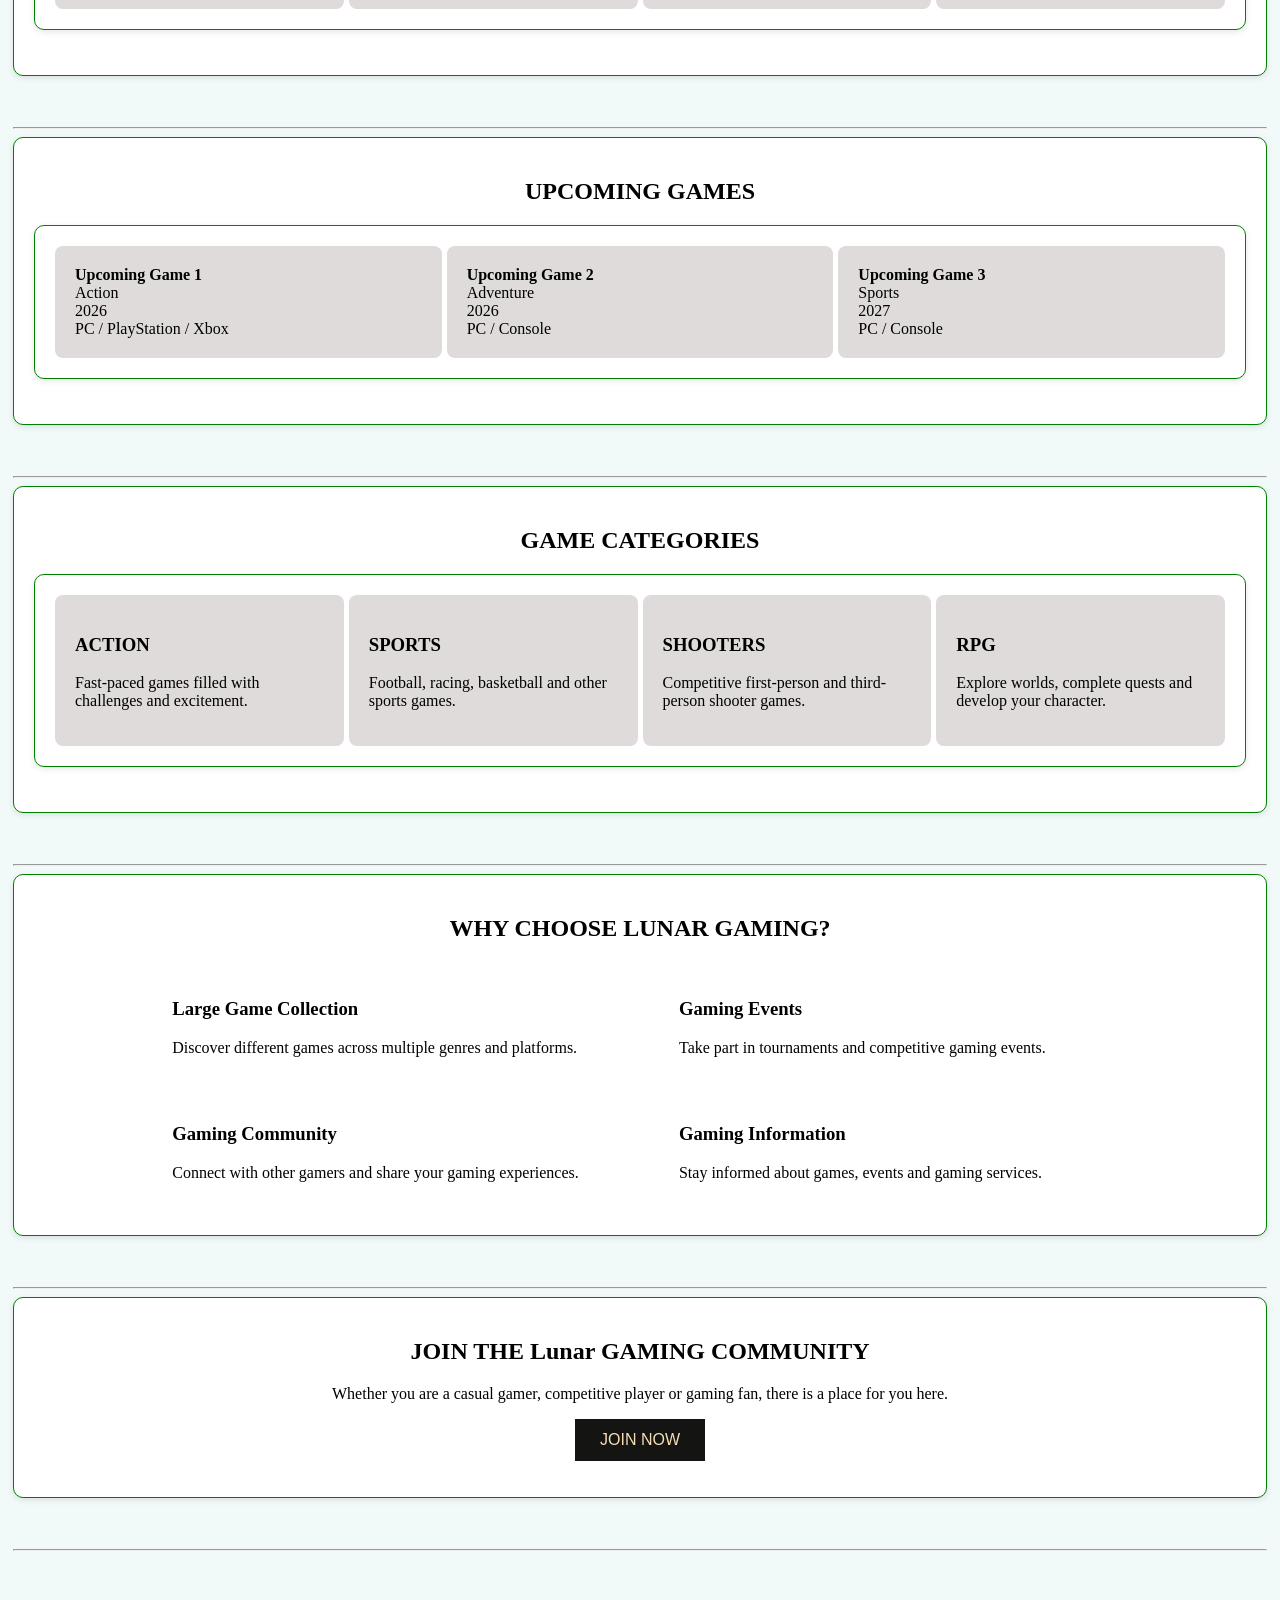
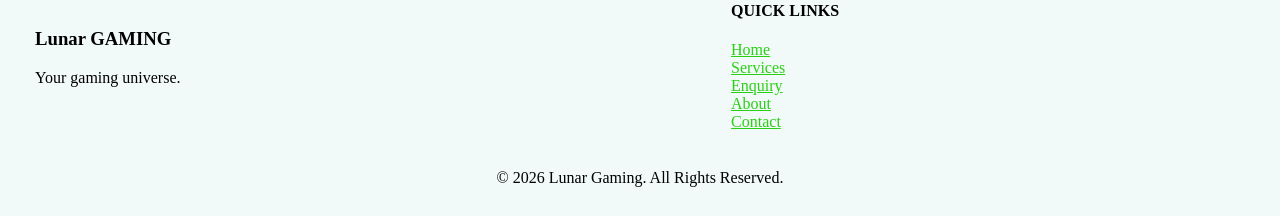
==== commit 065727a9: "comit" ====
--- a/index.html
+++ b/index.html
@@ -19,8 +19,9 @@
   <table width="100%">
             <tr>
 
-                <td width="30%">
-                    <h1> Lunar GAMING</h1>
+                <td 
+                    align="center">
+                    <h1> LUNAR GAMING</h1>
                 </td>
              </tr>
                 
@@ -85,14 +86,14 @@
                     </td>
 
 
-                    <td width="45%" align="center">
+                    <td  align="center">
 
                         <!-- Gaming image -->
 
                         <img
                             src="images/gamin-setup-ideas_ralexanderr-821x1024.webp"
                             alt="Gaming setup"
-                            width="450"
+                            width="700"
                             height="300">
 
                     </td>
@@ -145,8 +146,7 @@
                 Explore some of the games available on Nexus Gaming.
             </p>
    <section  class="fourway-grid">
-
-<div class="mission-card">         
+    <div class="mission-card">
    <strong>Game </strong>
    <hr>
    <h4>1.Grand Theft Auto V</h4>
@@ -156,7 +156,6 @@
    <h4>3.EA Sports FC</h4>
    <br>
    <h4>4.Minecraft</h4>
-   
 </div>
                   
 <div class="mission-card">
@@ -262,7 +261,7 @@
             <h2 align="center">
                 GAME CATEGORIES
             </h2>
-
+ 
             <section  class="fourway-grid">
             <div class="mission-card">
                         <h3> ACTION</h3>
@@ -485,32 +484,6 @@
                 </td>
 
 
-                <td>
-
-                    <h4>
-                        SOCIAL
-                    </h4>
-
-                    <a href="#">
-                        Facebook
-                    </a>
-                    <br>
-
-                    <a href="#">
-                        Instagram
-                    </a>
-                    <br>
-
-                    <a href="#">
-                        YouTube
-                    </a>
-                    <br>
-
-                    <a href="#">
-                        Discord
-                    </a>
-
-                </td>
 
             </tr>
 
--- a/css/style.css
+++ b/css/style.css
@@ -94,20 +94,20 @@
     when the user moves the mouse over it. 
 */
 nav a:hover {
-    background-color: #999795; 
+    background-color: #31f067; 
     text-decoration: underline;
 }
 
 
 nav a:focus {
-    outline: 3px solid #dcdacc;
+    outline: 3px solid #0d150e;
     outline-offset: 3px;
 }
 
 /*The buttons*/
 button {
-    background-color: wheat;
-    color: #2ad014;
+    background-color: rgb(20, 20, 19);
+    color: wheat;
     padding: 12px 25px;
     border: none;
      
@@ -119,7 +119,7 @@
 }
 
 button:hover {
-   background-color: darkgreen;
+   background-color: rgb(193, 214, 30);
 }
 
 .fourway-grid {
@@ -139,9 +139,18 @@
 
 }
 
+.twoway-grid {
+     display: grid;
+
+    grid-template-columns:repeat(2,1fr);
+
+gap: 5px;
+
+}
+
 .mission-card{
-    background: #f2f9f9;
-    border: 1px #2ad014;
+    background: #dfdbdb;
+    border: 1px #07ed45;
     padding: 20px;
     border-radius: 8px ;
 }
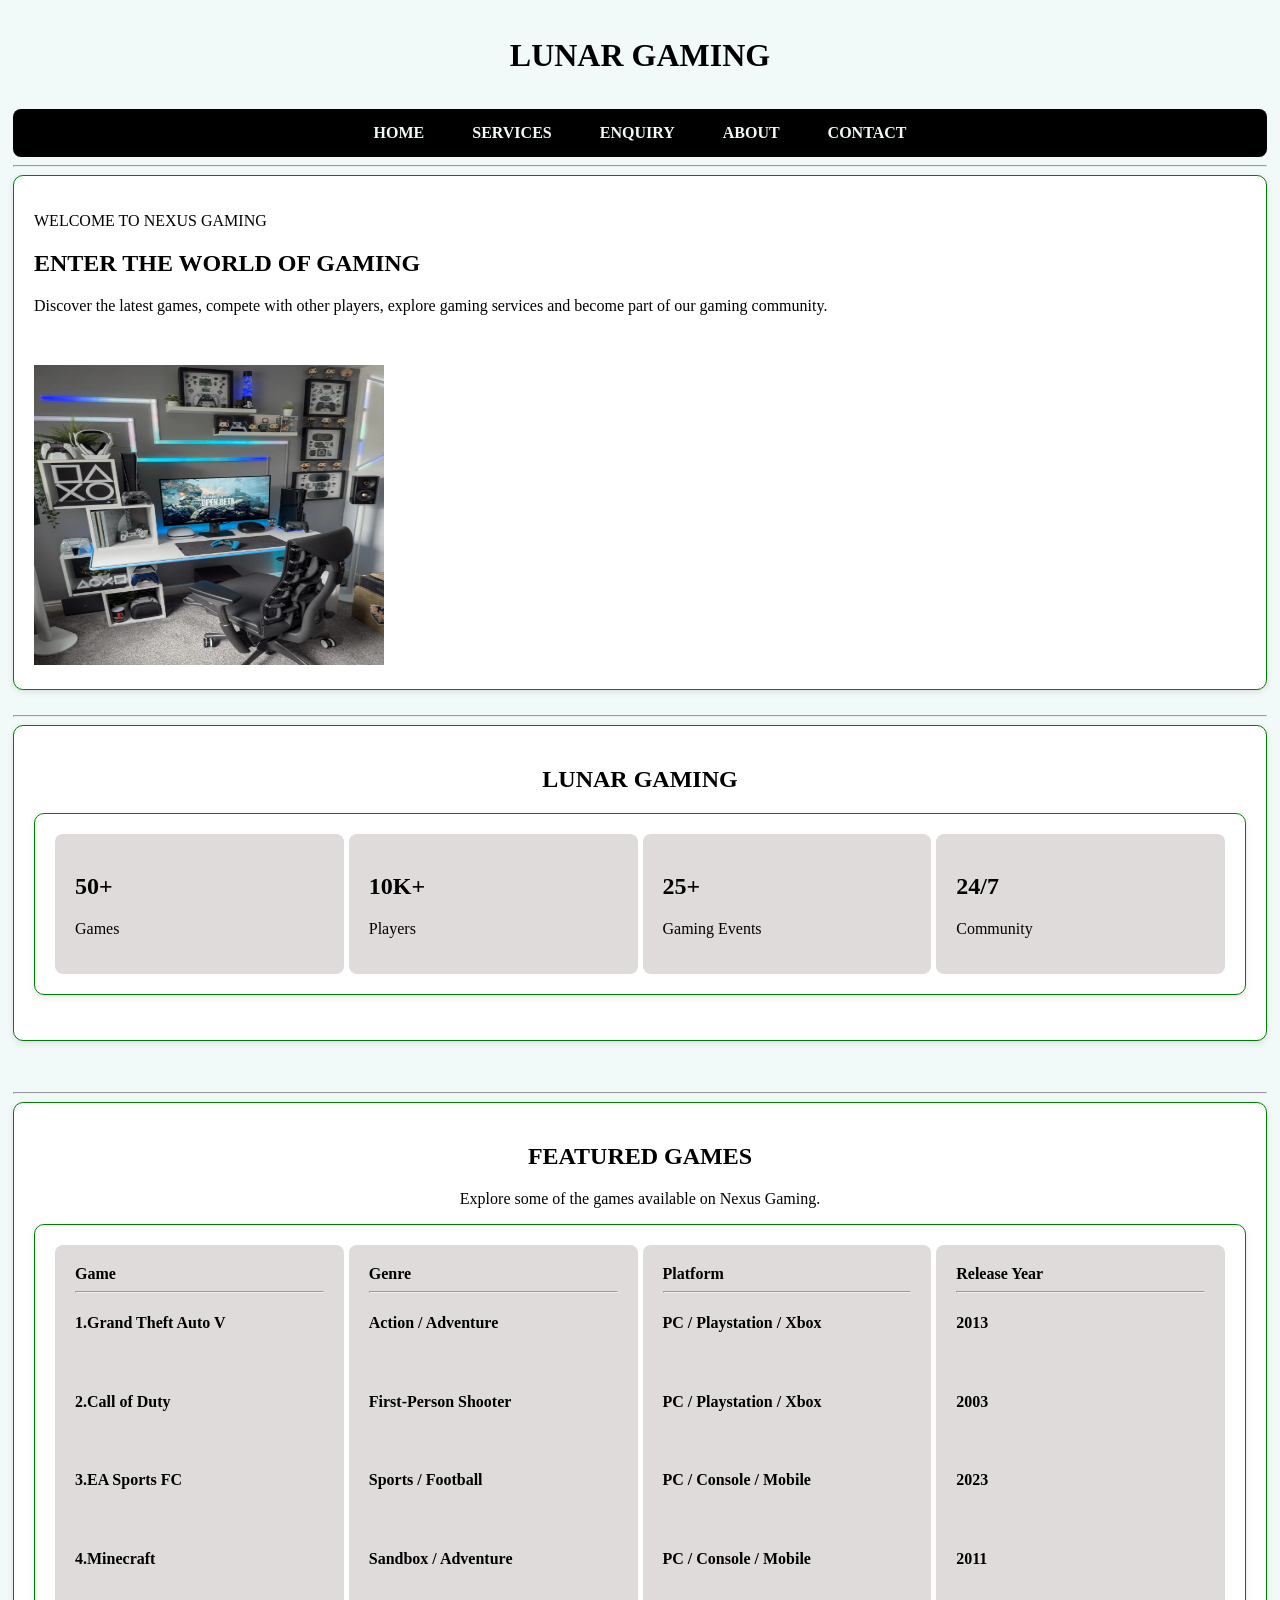
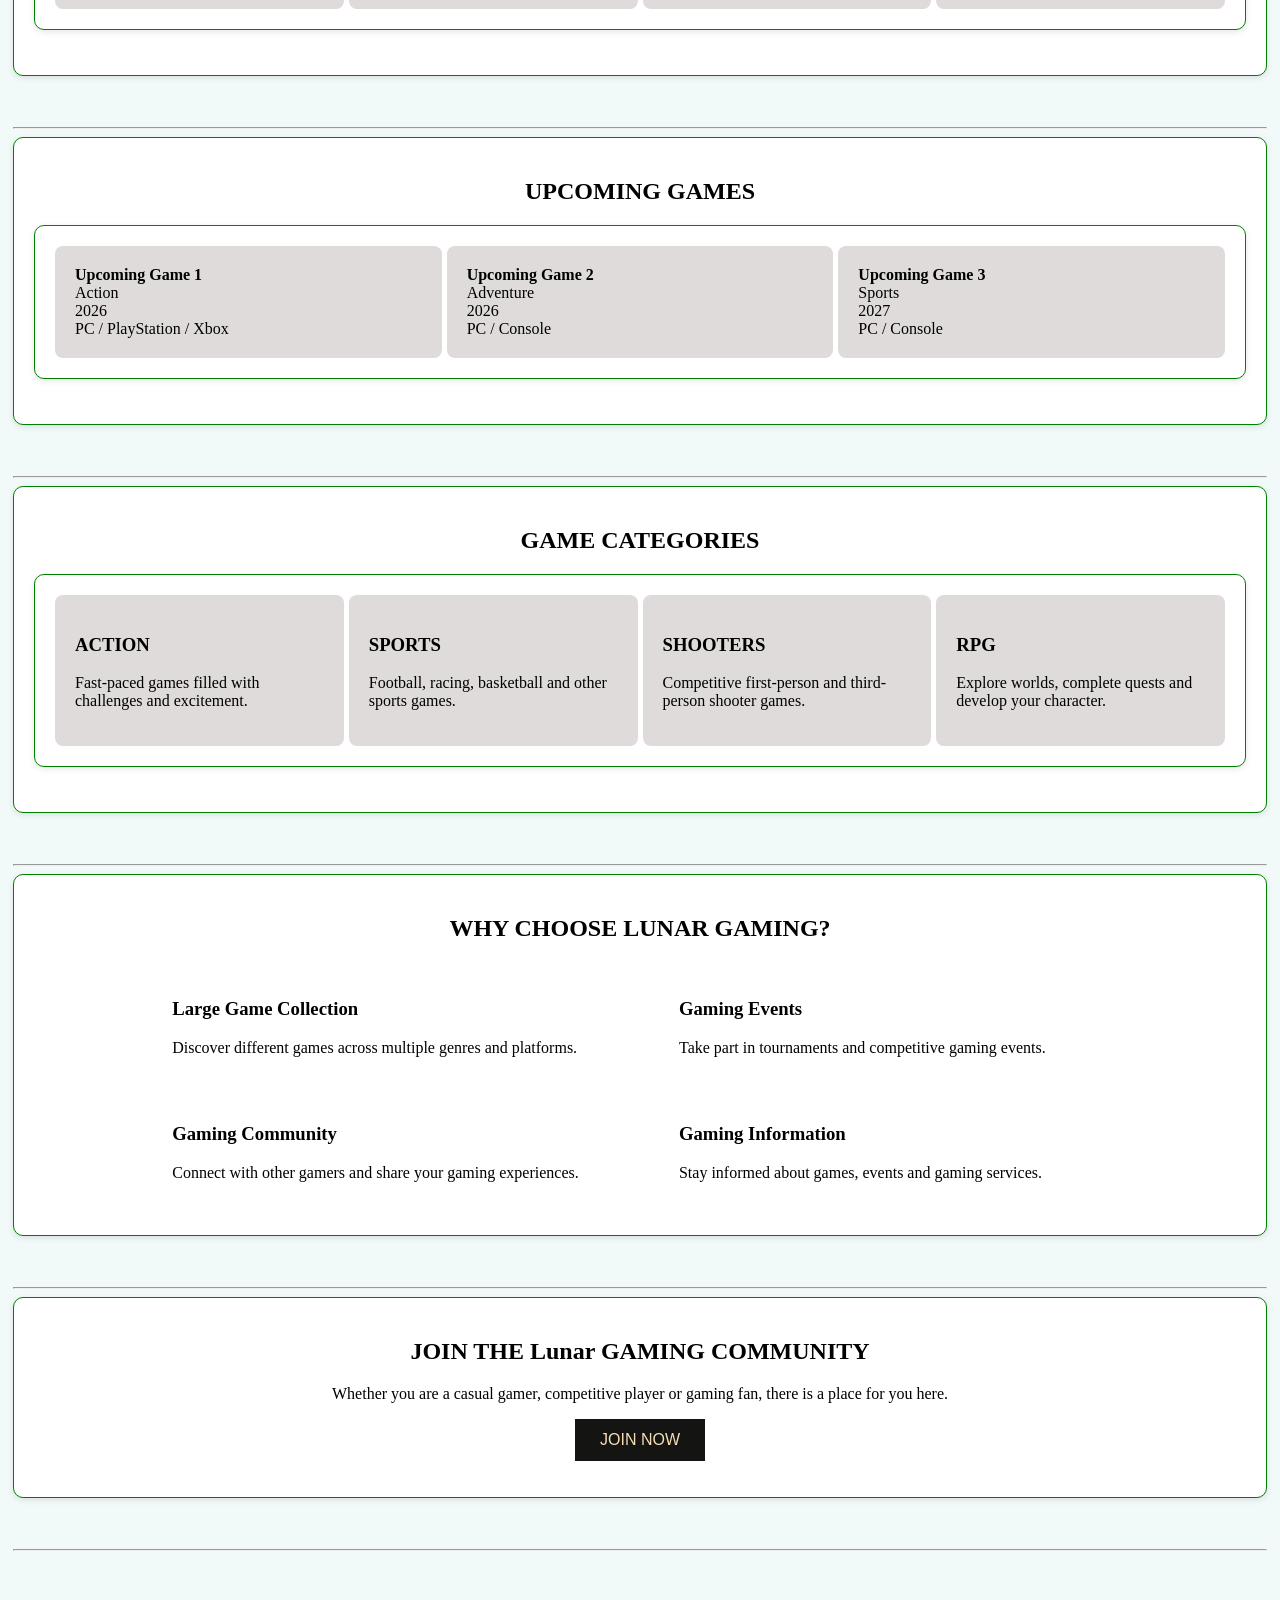
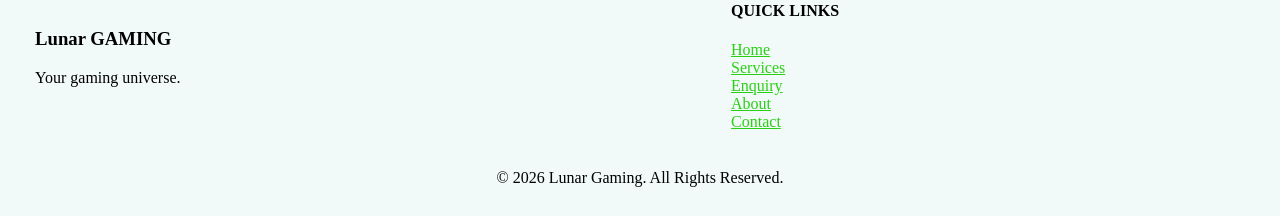
==== commit 2679c142: "cmt" ====
--- a/index.html
+++ b/index.html
@@ -93,7 +93,7 @@
                         <img
                             src="images/gamin-setup-ideas_ralexanderr-821x1024.webp"
                             alt="Gaming setup"
-                            width="700"
+                            width="350"
                             height="300">
 
                     </td>
--- a/css/style.css
+++ b/css/style.css
@@ -172,3 +172,9 @@
 
 
 
+
+
+
+
+
+
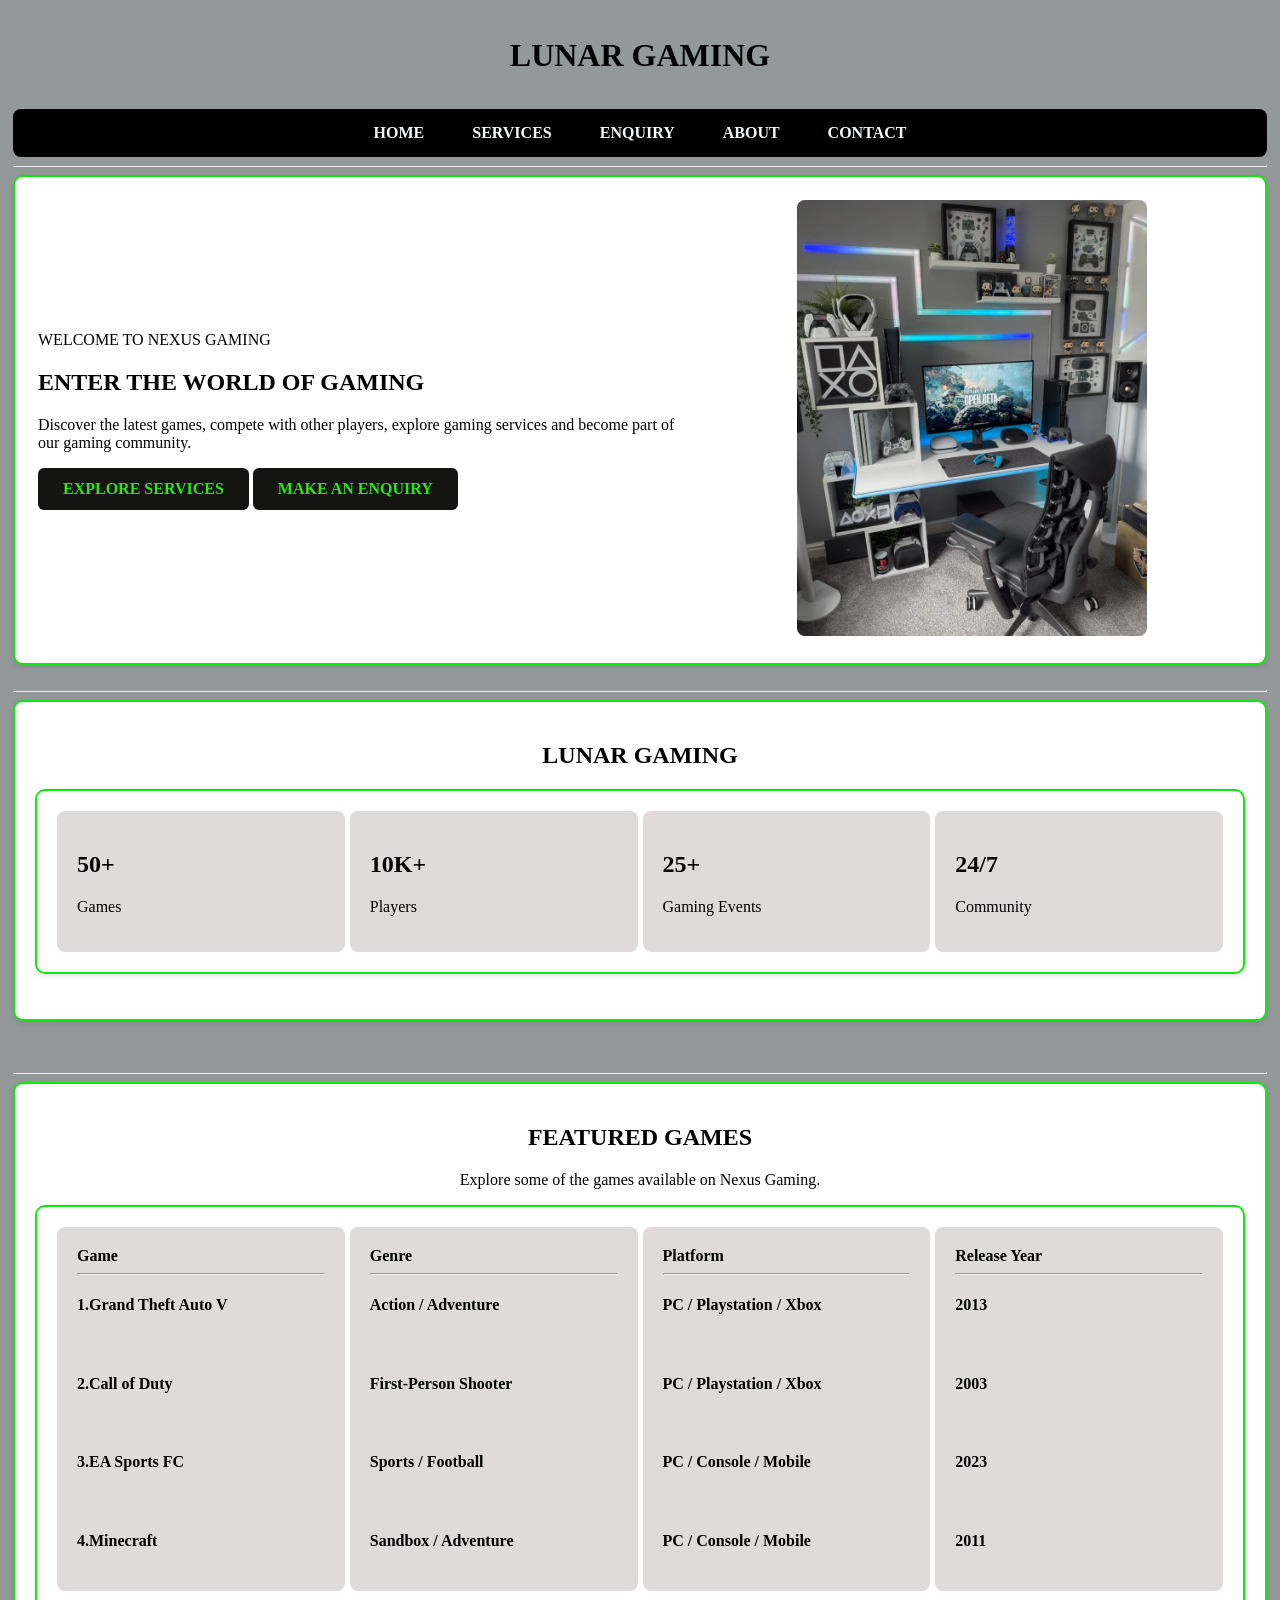
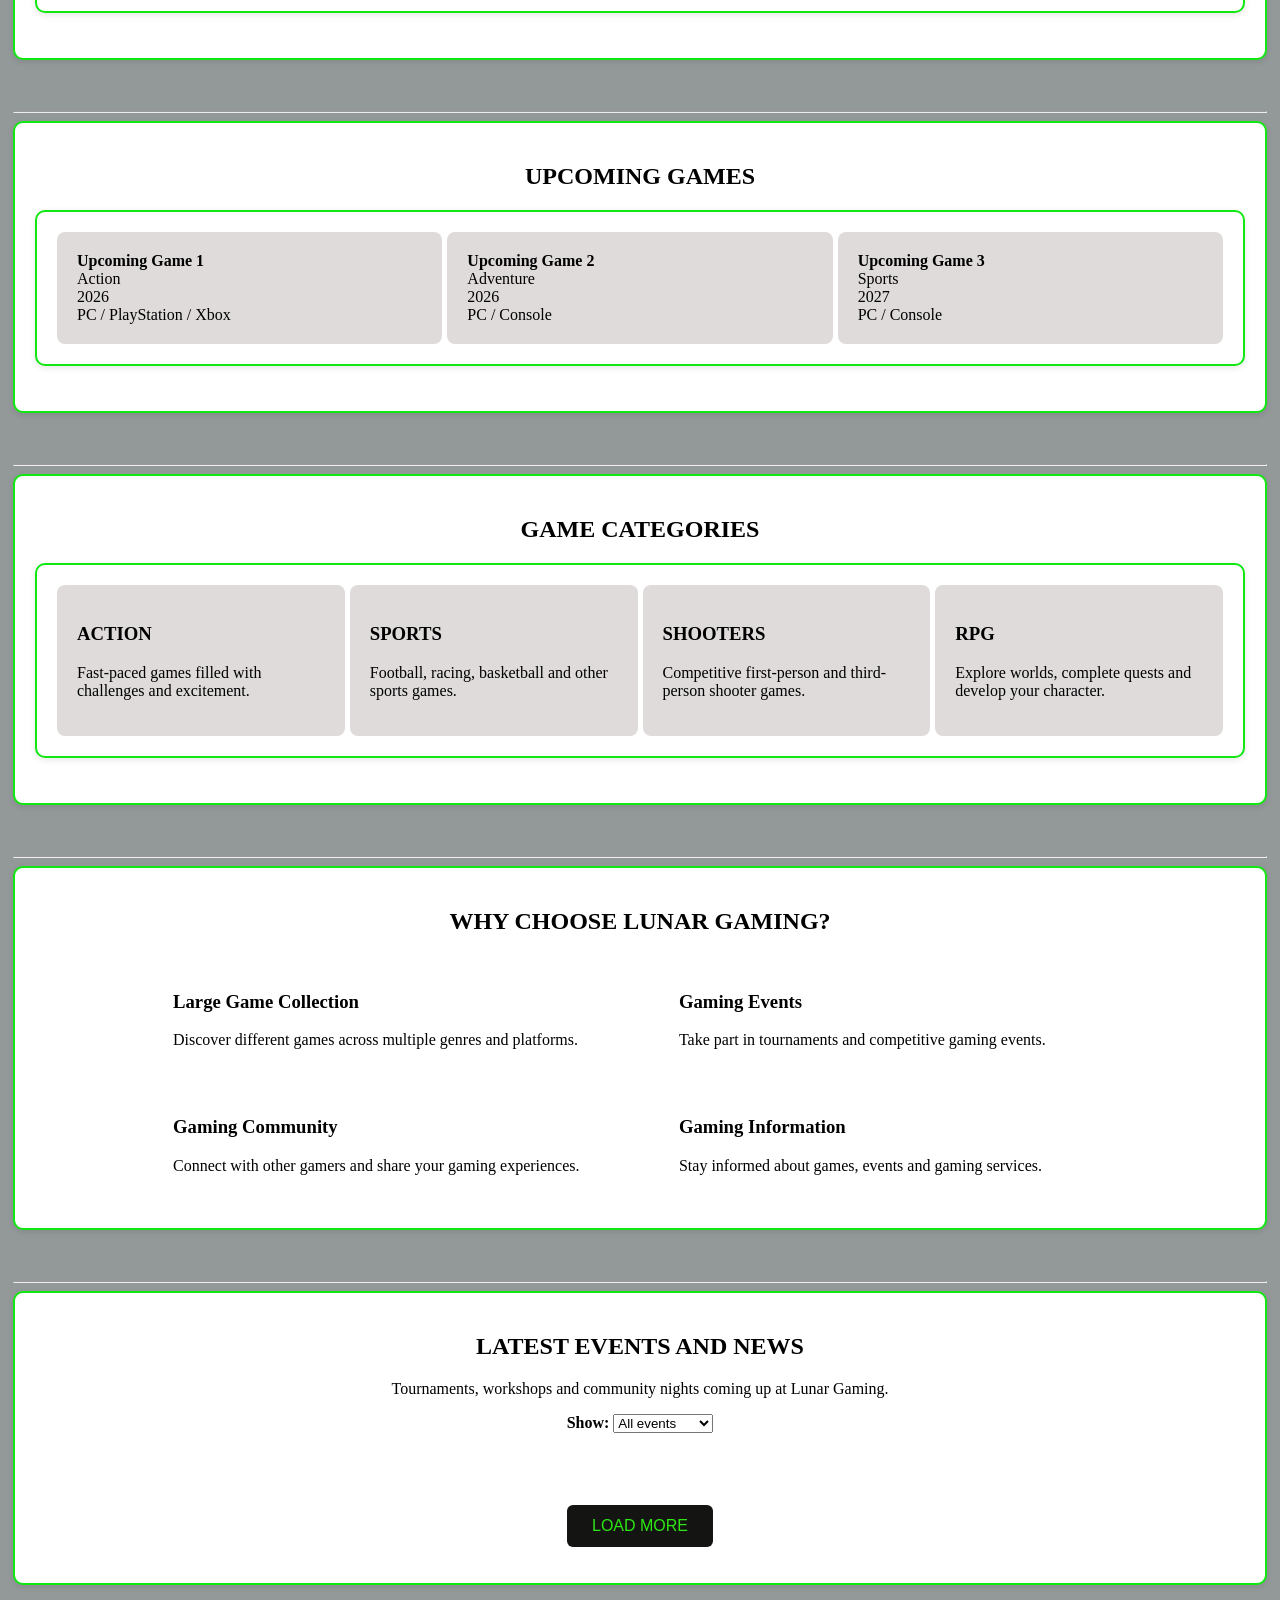
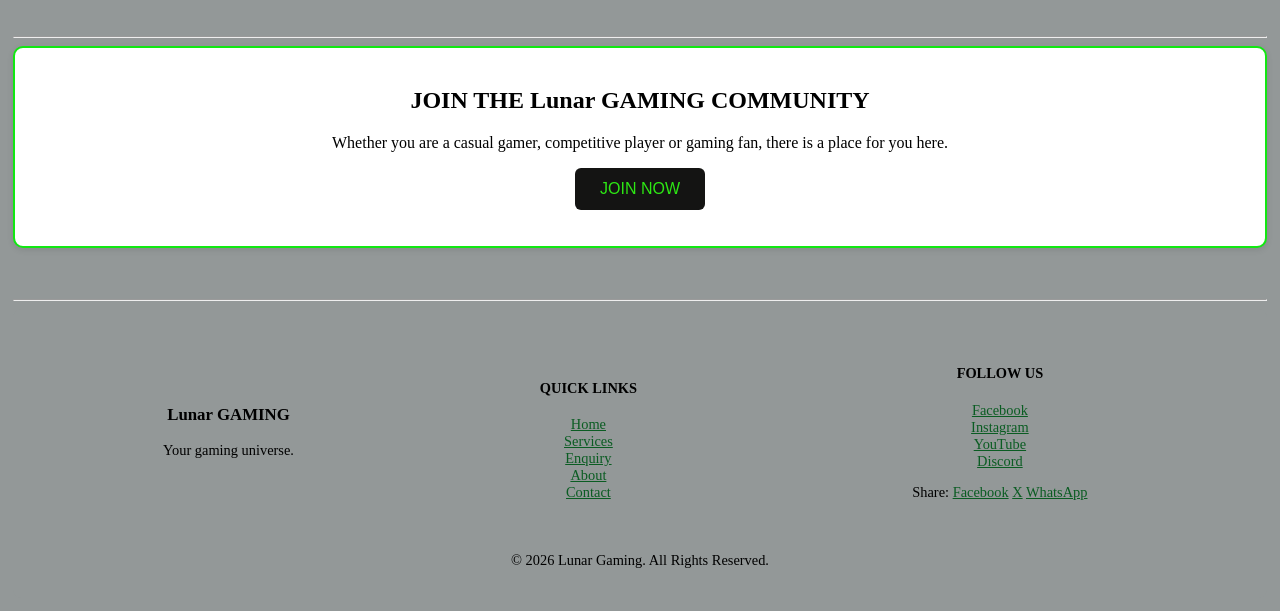
==== commit 7bee6b3a: "part 3 p1" ====
--- a/index.html
+++ b/index.html
@@ -55,13 +55,15 @@
 
     <!-- ================= HERO SECTION ================= -->
 
-    <main>
+    <main id="main">
 
         <section>
 
             
 
-                    <td width="55%">
+                    <table width="100%">
+                        <tr>
+                            <td width="55%">
 
                         <p>WELCOME TO NEXUS GAMING</p>
 
@@ -77,9 +79,9 @@
 
                         <p>
 
-                          
-                            &nbsp;
-
+                    <a class="btn" href="services.html">EXPLORE SERVICES</a>      
+                            
+                      <a class="btn" href="enquiry.html">MAKE AN ENQUIRY</a>
                            
                         </p>
 
@@ -99,7 +101,7 @@
                     </td>
 
              
-
+   </table>
         </section>
         <hr>
         <!-- ================= WEBSITE STATISTICS ================= -->
@@ -391,6 +393,44 @@
         <br>
         <hr>
 
+        
+    <!--LATEST EVENTS AND NEWS-->
+<section id="events">
+
+            <h2 align="center">
+                LATEST EVENTS AND NEWS
+            </h2>
+
+            <p align="center">
+                Tournaments, workshops and community nights coming up at Lunar Gaming.
+            </p>
+
+            <p align="center">
+                <label for="event-filter">Show:</label>
+                <select id="event-filter">
+                    <option value="all">All events</option>
+                    <option value="Tournament">Tournaments</option>
+                    <option value="Workshop">Workshops</option>
+                    <option value="Community">Community</option>
+                    <option value="News">News</option>
+                </select>
+            </p>
+          <p id="event-message" class="status-msg" role="status" aria-live="polite" align="center"></p>
+
+            <div id="event-list" class="threeway-grid"></div>
+
+            <noscript><p align="center">Please turn on JavaScript to see our upcoming events.</p></noscript>
+
+            <p align="center">
+                <button id="load-more" type="button">LOAD MORE</button>
+            </p>
+
+        </section>
+
+
+        <br>
+        <hr> 
+
 
         <!-- ================= COMMUNITY ================= -->
 
@@ -423,7 +463,7 @@
         </section>
 
     </main>
-
+ 
 
     <!-- ================= FOOTER ================= -->
 
@@ -482,7 +522,22 @@
                     </a>
 
                 </td>
-
+ <td>
+                    <h4>FOLLOW US</h4>
+                    <a href="https://www.facebook.com/" target="_blank" rel="noopener noreferrer">Facebook</a>
+                <br>
+                <a href="https://www.instagram.com/" target="_blank" rel="noopener noreferrer">Instagram</a>
+                <br>
+                <a href="https://www.youtube.com/" target="_blank" rel="noopener noreferrer">YouTube</a>
+                <br>
+                <a href="https://discord.com/" target="_blank" rel="noopener noreferrer">Discord</a>
+                    <p data-share>
+                        Share:
+                        <a data-network="facebook" href="https://www.facebook.com/" target="_blank" rel="noopener noreferrer">Facebook</a>
+                        <a data-network="x" href="https://twitter.com/" target="_blank" rel="noopener noreferrer">X</a>
+                        <a data-network="whatsapp" href="https://wa.me/" target="_blank" rel="noopener noreferrer">WhatsApp</a>
+                    </p>
+                </td>
 
 
             </tr>
--- a/css/style.css
+++ b/css/style.css
@@ -3,7 +3,7 @@
 body {
     font: Arial, sans-serif;
     color: #000000;
-    background-color: #f2f9f9;
+    background-color: #939898;
     padding: 5px;
 
 }
@@ -13,7 +13,7 @@
     margin-bottom: 25px ;   
     padding: 20px; ;
     background-color:white ;
-    border: 1px solid green; 
+    border: 2px solid rgb(17, 232, 17); 
 
     /*Round corners*/
     border-radius: 10px;
@@ -26,7 +26,7 @@
 /* Color of the links*/
 
 a {
-    color: #2ad014;
+    color: #0a5c22;
 }
 
 
@@ -37,7 +37,7 @@
     padding: 15px;
     text-align: center;
 
-    /*sopace between header and the navigation bar*/
+    /*space between header and the navigation bar*/
     margin-top: 10px;
     border-radius: 8px;
 }
@@ -58,17 +58,7 @@
 /* transition creates a smooth change when the hover effect occurs. */
 transform: 0.3s ;
 }
-
-/*======================================================== 
-    4.2 NAVIGATION LIST - FLEXBOX 
-    ========================================================= */ 
-    
-    /* Flexbox is used to arrange elements in a row or column. 
-    
-    display: flex turns the navigation list into a flex container. 
-    justify-content controls horizontal positioning. 
-    align-items controls vertical positioning. 
-    gap creates consistent spacing between the links. */ 
+ 
     
     nav ul { 
         display: flex; 
@@ -85,14 +75,7 @@
         /* Remove the browser's default margin. */ 
         margin: 0; }
 
-/* Change the navigation link when the mouse is over it */
-
-/* :hover applies when the mouse pointer is placed 
-    over an element. 
-    
-    Here the navigation link changes appearance 
-    when the user moves the mouse over it. 
-*/
+
 nav a:hover {
     background-color: #31f067; 
     text-decoration: underline;
@@ -107,9 +90,10 @@
 /*The buttons*/
 button {
     background-color: rgb(20, 20, 19);
-    color: wheat;
+    color: rgb(45, 231, 20);
     padding: 12px 25px;
     border: none;
+    border-radius: 6px;
      
     font-size: 1rem;
 
@@ -119,7 +103,7 @@
 }
 
 button:hover {
-   background-color: rgb(193, 214, 30);
+   background-color: rgb(147, 148, 142);
 }
 
 .fourway-grid {
@@ -130,6 +114,9 @@
 gap: 5px;
 
 }
+
+
+/*Puts important info side by side in 3's*/
 .threeway-grid {
      display: grid;
 
@@ -139,6 +126,8 @@
 
 }
 
+
+/*Puts important info side by side in 2's*/
 .twoway-grid {
      display: grid;
 
@@ -156,25 +145,219 @@
 }
 
 
-
-
-
-
-
-
-
-
-
-
-
-
-
-
-
-
-
-
-
-
-
-
+img {
+
+    /* max-width: 100% prevents an image from becoming 
+    wider than its containing element. 
+    
+    This is useful for responsive websites. */
+    max-width: 100%;
+
+    /* Keeps the image's original proportions. */
+    height: auto;
+
+
+    border-radius: 8px;
+}
+
+textarea { 
+    /* Allow the user to resize the textarea vertically 
+    while keeping the width controlled. */ 
+    resize: vertical; 
+} 
+
+label {
+    font-weight: bold; 
+}
+
+footer {
+    background-color: #939898;
+    color:#000000;
+    text-align: center;
+    padding: 20px;
+
+    /* Rounded top corners. */ 
+    
+    border-radius: 8px;
+}
+
+
+ /* RESPONSIVE Transision- TABLETS  */
+    
+    @media (max-width: 768px) { 
+        
+        /* Change the navigation from a row to a column. 
+            This makes the navigation easier to use on smaller screens. */ 
+            
+        nav ul { 
+            flex-direction: column; 
+            gap: 10px; } 
+                
+        /* Change the three-column grid to two columns. 
+                This gives the content more room on a smaller screen. */ 
+                
+        .services-grid-wrapper { 
+            grid-template-columns: repeat(2, 1fr); 
+            } 
+                
+        /* Reduce the heading size on smaller screens. 
+            2rem is smaller than the desktop 2.5rem heading. */ 
+                
+        header h1 { 
+            font-size: 2rem; } 
+                
+        /* Reduce the main content padding. */ 
+        main { 
+            padding: 0 10px; } 
+                
+        }      
+
+
+/* RESPONSIVE Transision- MOBILE PHONES  */
+
+@media (max-width: 480px) { 
+        
+             
+            .services-grid-wrapper { 
+                grid-template-columns: 1fr; } 
+            
+            /* Make the header heading smaller on phones. */ 
+            
+            header h1 { 
+                font-size: 1.7rem; } 
+            
+            /* Reduce the header padding so that it takes up less space on a small screen. */ 
+            
+            header { 
+                padding: 15px; } 
+            
+            /* Make the logo slightly smaller on mobile. */ 
+            header img { 
+                width: 90px; } 
+            
+            /* Make the form padding smaller on mobile. */ 
+            
+            form { 
+                padding: 15px; 
+            } 
+        }
+
+             footer { 
+                font-size: 0.9rem; 
+                padding: 15px; } 
+            
+            /* PART 3/*
+
+
+
+/* page title (h1) now sits in the page; the brand in the header is a paragraph */
+.brand { font-size: 2em; font-weight: bold; margin: 0.67em 0; text-align: center; }
+
+.skip-link { position: absolute; left: 10px; top: -60px; background: #000; color: #2de714; padding: 10px 16px; border-radius: 6px; z-index: 100; }
+.skip-link:focus { top: 10px; }
+
+:focus-visible { outline: 3px solid #0d150e; outline-offset: 3px; }
+nav a[aria-current="page"] { background-color: #31f067; color: #000000; }
+
+.visually-hidden { position: absolute; width: 1px; height: 1px; overflow: hidden; clip: rect(0 0 0 0); white-space: nowrap; }
+.hp { position: absolute; left: -9999px; }          /* honeypot field for spam bots */
+
+/* buttons that are links, small badge, status text */
+.btn { display: inline-block; background-color: rgb(20, 20, 19); color: rgb(45, 231, 20); padding: 12px 25px; border-radius: 6px; text-decoration: none; font-weight: bold; transition: 0.3s; }
+.btn:hover { background-color: rgb(147, 148, 142); color: #000; }
+button:hover { color: #000; }
+.badge { display: inline-block; background: #000; color: #2de714; font-size: .8rem; font-weight: bold; padding: 2px 10px; border-radius: 999px; margin: 0 0 8px; }
+.status-msg { min-height: 1.5em; font-weight: bold; }
+.mission-card { transition: transform .25s, box-shadow .25s; }
+.mission-card:hover { transform: translateY(-4px); box-shadow: 0 8px 18px rgba(0,0,0,.25); }
+.mission-card time { display: block; font-weight: bold; color: #0a5c22; }
+.today { font-weight: bold; color: #0a5c22; }
+
+/* animation: sections fade in on scroll (class added by script.js) */
+@keyframes fadeIn { from { opacity: 0; transform: translateY(8px); } to { opacity: 1; transform: none; } }
+.reveal { opacity: 0; transform: translateY(24px); transition: opacity .7s ease, transform .7s ease; }
+.reveal.in-view { opacity: 1; transform: none; }
+header h1, header .brand { animation: fadeIn .8s ease both; }
+
+/* accordion */
+.accordion-item { border: 2px solid #000; border-radius: 8px; margin-bottom: 10px; overflow: hidden; background: #fff; }
+.accordion-item .accordion-button { width: 100%; text-align: left; border-radius: 0; display: flex; justify-content: space-between; }
+.accordion-item .accordion-button::after { content: "+"; font-size: 1.3rem; transition: transform .3s; }
+.accordion-item .accordion-button[aria-expanded="true"]::after { transform: rotate(45deg); }
+.accordion-item .accordion-content { padding: 12px 18px; }
+.accordion-content[hidden] { display: none; }
+#services-details { margin-top: 15px; }
+
+/* search / filter / sort toolbar */
+.toolbar { display: grid; grid-template-columns: 2fr 1fr 1fr; gap: 12px; margin-bottom: 12px; }
+
+/* gallery + dialogs (lightbox, package modal) */
+.gallery { display: grid; grid-template-columns: repeat(3, 1fr); gap: 12px; }
+.gallery .gallery-item { padding: 0; border: 2px solid #000; background: none; overflow: hidden; }
+.gallery .gallery-item:hover { background: none; transform: scale(1.03); }
+.gallery img { display: block; width: 100%; height: auto; border-radius: 0; }
+dialog { border: 3px solid rgb(17, 232, 17); border-radius: 10px; padding: 20px; max-width: min(92vw, 800px); width: 100%; }
+dialog::backdrop { background: rgba(0, 0, 0, .8); }
+dialog[open] { animation: fadeIn .3s ease; }
+dialog img { display: block; margin: 0 auto 10px; max-height: 65vh; }
+.dialog-actions { display: flex; justify-content: space-between; flex-wrap: wrap; gap: 10px; }
+
+/* forms */
+.field { margin-bottom: 14px; }
+form label { display: block; margin-bottom: 4px; }
+form input[type="text"], form input[type="email"], form input[type="tel"], form input[type="date"],
+form input[type="number"], form input[type="search"], form select, form textarea, .toolbar input, .toolbar select {
+    width: 100%; font: inherit; padding: 10px; border: 2px solid #555; border-radius: 6px; box-sizing: border-box;
+}
+.field.invalid input, .field.invalid select, .field.invalid textarea { border-color: #b00020; background: #fff5f6; }
+.field.valid input, .field.valid select, .field.valid textarea { border-color: #0a5c22; }
+.error-msg { color: #b00020; font-weight: bold; font-size: .9rem; min-height: 1.2em; margin: 4px 0 0; }
+.counter { text-align: right; font-size: .85rem; margin: 0; }
+.form-actions { display: flex; flex-wrap: wrap; gap: 12px; }
+form input[type="submit"], form input[type="reset"] { font: inherit; padding: 12px 25px; border: none; border-radius: 6px; cursor: pointer; background: rgb(20, 20, 19); color: rgb(45, 231, 20); transition: .3s; }
+form input[type="submit"]:hover, form input[type="reset"]:hover { background: rgb(147, 148, 142); color: #000; }
+.form-wrap { max-width: 760px; margin: 0 auto; }
+.result-box { margin-top: 20px; padding: 16px; border: 2px dashed #0a5c22; border-radius: 8px; background: #f3fdf0; }
+.result-box[hidden] { display: none; }
+.result-box.error { border-color: #b00020; background: #fff5f6; }
+.result-box dt { font-weight: bold; margin-top: 8px; }
+.result-box dd { margin: 0; }
+.email-preview { white-space: pre-wrap; background: #fff; border: 1px solid #999; padding: 12px; border-radius: 6px; font-family: Consolas, monospace; overflow-x: auto; }
+
+/* map */
+#map { height: 420px; border: 2px solid #000; border-radius: 8px; max-width: 800px; margin: 0 auto 10px; }
+.map-fallback { padding: 20px; text-align: center; background: #dfdbdb; }
+
+/* package cards + share links */
+.price { font-size: 1.2rem; font-weight: bold; }
+.share a, .social a { margin-right: 12px; }
+
+/* ---- RESPONSIVE: the grids and tables never collapsed before ---- */
+.table-wrap { overflow-x: auto; }
+@media (max-width: 900px) {
+    .fourway-grid, .threeway-grid { grid-template-columns: repeat(2, 1fr); }
+    .toolbar { grid-template-columns: 1fr; }
+    nav a { display: inline-block; margin: 3px 0; }
+}
+@media (max-width: 600px) {
+    .fourway-grid, .threeway-grid, .twoway-grid, .gallery { grid-template-columns: 1fr; }
+    section { padding: 12px; }
+    table[width] { width: 100% !important; }
+    td { display: block; width: auto !important; }
+    #map { height: 320px; }
+}
+
+@media (prefers-reduced-motion: reduce) {
+    *, *::before, *::after { animation: none !important; transition: none !important; scroll-behavior: auto !important; }
+    .reveal { opacity: 1; transform: none; }
+}
+
+
+
+
+
+
+
+
+
+
